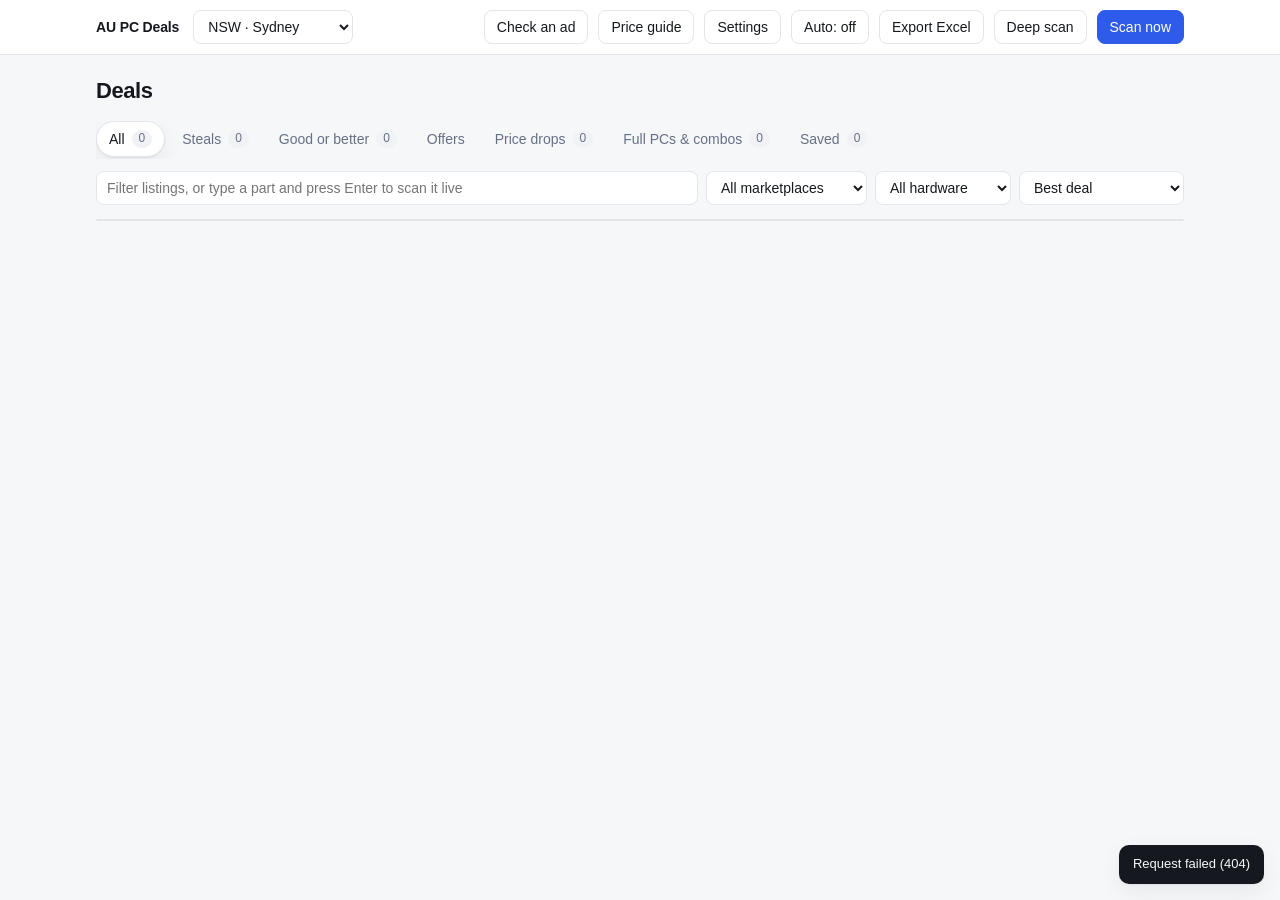
==== static/index.html @ da748476 "Engine: real prices, net profit, confidence, routing, alerts, scheduler, xlsx export Co-Authored-By:" ====
<!DOCTYPE html>
<html lang="en">
<head>
  <meta charset="UTF-8" />
  <meta name="viewport" content="width=device-width, initial-scale=1.0" />
  <meta name="color-scheme" content="light dark" />
  <title>AU PC Deals</title>
  <link rel="stylesheet" href="/static/style.css" />
</head>
<body>

<header class="topbar">
  <div class="topbar-inner">
    <span class="brand">AU PC Deals</span>
    <select id="region" class="select" aria-label="Region">
      <option value="NSW">NSW · Sydney</option>
      <option value="VIC">VIC · Melbourne</option>
      <option value="QLD">QLD · Brisbane</option>
      <option value="WA">WA · Perth</option>
      <option value="SA">SA · Adelaide</option>
      <option value="ACT">ACT · Canberra</option>
      <option value="TAS">TAS · Hobart</option>
      <option value="ALL">All Australia</option>
    </select>
    <span class="spacer"></span>
    <button class="btn" data-open="pasteDlg">Check an ad</button>
    <button class="btn" data-open="catalogDlg">Price guide</button>
    <button class="btn" data-open="settingsDlg">Settings</button>
    <button class="btn" id="autoBtn" aria-pressed="false" title="Re-scan Facebook every 5 minutes while this tab is open">Auto: off</button>
    <a class="btn" href="/api/export.xlsx" download>Export Excel</a>
    <button class="btn" id="deepBtn" title="Search every part we can value, scrolling deep. Takes a while; runs in the background.">Deep scan</button>
    <button class="btn primary" id="scanBtn">Scan now</button>
  </div>
</header>

<main>
  <div class="page-head">
    <h1 id="heading">Deals</h1>
    <span class="muted" id="subhead"></span>
  </div>

  <div id="progress" class="progress hidden" role="status"></div>
  <div id="banner" class="banner hidden" role="status"></div>

  <div class="tabs" role="tablist" aria-label="Deal views" id="tabs">
    <button class="tab" role="tab" data-view="all" aria-selected="true">All <span class="count" id="c-all">0</span></button>
    <button class="tab" role="tab" data-view="STEAL" aria-selected="false">Steals <span class="count" id="c-steal">0</span></button>
    <button class="tab" role="tab" data-view="GOOD_OR_BETTER" aria-selected="false">Good or better <span class="count" id="c-good">0</span></button>
    <button class="tab" role="tab" data-view="OFFER" aria-selected="false">Offers</button>
    <button class="tab" role="tab" data-view="drops" aria-selected="false">Price drops <span class="count" id="c-drops">0</span></button>
    <button class="tab" role="tab" data-view="bundles" aria-selected="false">Full PCs &amp; combos <span class="count" id="c-bundles">0</span></button>
    <button class="tab" role="tab" data-view="saved" aria-selected="false">Saved <span class="count" id="c-saved">0</span></button>
  </div>

  <div class="filters">
    <input id="search" class="input search" type="search" placeholder="Filter listings, or type a part and press Enter to scan it live" aria-label="Search listings" />
    <select id="source" class="select" aria-label="Marketplace">
      <option value="ALL">All marketplaces</option>
      <option value="Facebook Marketplace">Facebook</option>
      <option value="Gumtree AU">Gumtree</option>
    </select>
    <select id="series" class="select" aria-label="Hardware">
      <option value="ALL">All hardware</option>
      <option>RTX 2000</option><option>RTX 3000</option><option>RTX 4000</option><option>RTX 5000</option>
      <option>RX 6000</option><option>RX 7000</option><option>RX 9000</option>
      <option>AM4</option><option>AM5</option><option>LGA1700</option><option>LGA1851</option>
    </select>
    <select id="sort" class="select" aria-label="Sort">
      <option value="score">Best deal</option>
      <option value="profit">Biggest saving</option>
      <option value="newest">Newest</option>
      <option value="price_asc">Price: low to high</option>
      <option value="price_desc">Price: high to low</option>
    </select>
  </div>

  <div class="list" id="list" aria-live="polite"></div>
</main>

<!-- Check an ad -->
<dialog id="pasteDlg" aria-labelledby="pasteTitle">
  <div class="dlg-head">
    <div><h2 id="pasteTitle">Check an ad</h2><p>Paste a Facebook or Gumtree listing (with the price) to value it.</p></div>
    <button class="btn ghost sm" data-close aria-label="Close">✕</button>
  </div>
  <div class="dlg-body">
    <textarea id="pasteText" class="textarea" rows="5" placeholder="$1,150 – Gaming PC RTX 4070 Super, Ryzen 7 7800X3D, B650, 32GB DDR5, 1TB NVMe"></textarea>
    <div class="grid2 auto-right">
      <input id="pasteUrl" class="input" type="url" placeholder="Optional: listing link (facebook.com or gumtree.com.au)" />
      <button class="btn primary" id="pasteGo">Evaluate</button>
    </div>
    <div id="pasteResult" class="hidden"></div>
  </div>
</dialog>

<!-- Price guide -->
<dialog id="catalogDlg" aria-labelledby="catalogTitle">
  <div class="dlg-head">
    <div><h2 id="catalogTitle">Used price guide</h2><p>Reference prices (AUD) every listing is valued against. Steal ≤ Good ≤ Average.</p></div>
    <button class="btn ghost sm" data-close aria-label="Close">✕</button>
  </div>
  <div class="dlg-body">
    <input id="catalogSearch" class="input" type="search" placeholder="Search parts, e.g. 4070 Super, 7800X3D" aria-label="Search parts" />
    <table class="catalog">
      <thead><tr><th>Part</th><th>Average</th><th>Good ≤</th><th>Steal ≤</th><th></th></tr></thead>
      <tbody id="catalogBody"></tbody>
    </table>
  </div>
</dialog>

<!-- Settings -->
<dialog id="settingsDlg" aria-labelledby="settingsTitle">
  <div class="dlg-head">
    <div><h2 id="settingsTitle">Settings</h2><p>Region, alerts and search preferences.</p></div>
    <button class="btn ghost sm" data-close aria-label="Close">✕</button>
  </div>
  <form class="dlg-body" id="settingsForm" autocomplete="off">
    <div class="grid3">
      <label class="field">State
        <select id="setState" class="select block">
          <option>NSW</option><option>VIC</option><option>QLD</option><option>WA</option>
          <option>SA</option><option>ACT</option><option>TAS</option><option>NT</option>
        </select>
      </label>
      <label class="field">City<input id="setCity" class="input" maxlength="60" /></label>
      <label class="field">Gumtree radius (km)<input id="setRadius" class="input" type="number" min="1" max="500" /></label>
    </div>

    <div class="section-title">Alerts</div>
    <div class="grid3">
      <label class="field">Alert on
        <select id="setTier" class="select block">
          <option value="GOOD_DEAL">Good deals &amp; steals</option>
          <option value="STEAL">Steals only</option>
          <option value="OFF">Off</option>
        </select>
      </label>
      <label class="field">Min. discount %<input id="setDisc" class="input" type="number" min="0" max="100" /></label>
      <label class="field">Min. saving $<input id="setProfit" class="input" type="number" min="0" /></label>
    </div>
    <label class="field">Discord webhook
      <input id="setDiscord" class="input" type="password" autocomplete="off" placeholder="https://discord.com/api/webhooks/…" />
      <div class="secret-note" id="discordNote"></div>
    </label>
    <div class="grid2">
      <label class="field">Telegram bot token
        <input id="setTgToken" class="input" type="password" autocomplete="off" placeholder="123456:ABC…" />
        <div class="secret-note" id="tgNote"></div>
      </label>
      <label class="field">Telegram chat ID<input id="setTgChat" class="input" /></label>
    </div>

    <div class="section-title">Search</div>
    <label class="field">Default queries (comma separated)<textarea id="setQueries" class="textarea" rows="2"></textarea></label>
    <label class="field">Excluded keywords (comma separated)<textarea id="setExcludes" class="textarea" rows="2"></textarea></label>

    <div class="section-title">Facebook bookmarklet</div>
    <p class="muted note">Drag this to your bookmarks bar, then click it on a Facebook Marketplace search page to send the listings here. Facebook may block it; the Playwright scanner is the reliable route.</p>
    <a id="bookmarklet" class="btn" href="#" draggable="true">Send to Deal Sniper</a>

    <div class="form-actions">
      <button type="button" class="btn" data-close>Cancel</button>
      <button type="submit" class="btn primary">Save</button>
    </div>
  </form>
</dialog>

<div id="toast" class="toast hidden" role="status"></div>
<script src="/static/app.js"></script>
</body>
</html>
---- static/style.css ----
:root {
  --bg: #f6f7f9;
  --surface: #ffffff;
  --surface-2: #f0f2f5;
  --border: #e2e5ea;
  --text: #15181e;
  --muted: #667085;
  --accent: #2f5bea;
  --accent-ink: #ffffff;
  --steal: #0f8a5f;
  --steal-bg: #e3f6ee;
  --good: #2f5bea;
  --good-bg: #e8eefe;
  --fair: #667085;
  --fair-bg: #eef0f3;
  --over: #b42318;
  --over-bg: #fdeceb;
  --warn-bg: #fff4e0;
  --warn: #9a5b00;
  --shadow: 0 1px 2px rgba(16, 24, 40, .06), 0 8px 24px rgba(16, 24, 40, .06);
  color-scheme: light;
}
@media (prefers-color-scheme: dark) {
  :root {
    --bg: #0f1115;
    --surface: #171a21;
    --surface-2: #1e222b;
    --border: #2a2f3a;
    --text: #e8eaee;
    --muted: #98a1b3;
    --accent: #6f8dff;
    --accent-ink: #0b0d12;
    --steal: #3ccf9a;
    --steal-bg: #12332a;
    --good: #7c9bff;
    --good-bg: #1c2747;
    --fair: #98a1b3;
    --fair-bg: #232834;
    --over: #ff8b81;
    --over-bg: #3a1c1a;
    --warn-bg: #3a2c10;
    --warn: #f5b942;
    --shadow: 0 1px 2px rgba(0, 0, 0, .4), 0 8px 24px rgba(0, 0, 0, .35);
    color-scheme: dark;
  }
}
* { box-sizing: border-box; }
html { -webkit-text-size-adjust: 100%; }
body {
  margin: 0; background: var(--bg); color: var(--text);
  font: 14px/1.45 -apple-system, BlinkMacSystemFont, "Inter", "Segoe UI", Roboto, sans-serif;
  -webkit-font-smoothing: antialiased;
}
button, input, select, textarea { font: inherit; color: inherit; }
a { color: inherit; }
.hidden { display: none !important; }
.muted { color: var(--muted); }
.num { font-variant-numeric: tabular-nums; }
:focus-visible { outline: 2px solid var(--accent); outline-offset: 2px; }

/* Buttons & inputs */
.btn {
  display: inline-flex; align-items: center; justify-content: center; gap: 6px;
  height: 34px; padding: 0 12px; border-radius: 8px; cursor: pointer;
  background: var(--surface); border: 1px solid var(--border); color: var(--text);
  font-weight: 500; text-decoration: none; white-space: nowrap;
}
.btn:hover { background: var(--surface-2); }
.btn:disabled { opacity: .55; cursor: not-allowed; }
.btn.primary { background: var(--accent); border-color: var(--accent); color: var(--accent-ink); }
.btn.primary:hover { filter: brightness(1.08); }
.btn.sm { height: 28px; padding: 0 10px; font-size: 12.5px; border-radius: 7px; }
.btn.ghost { background: transparent; border-color: transparent; color: var(--muted); }
.btn.ghost:hover { background: var(--surface-2); color: var(--text); }
.btn.on { color: #b7791f; }
.input, .select, .textarea {
  width: 100%; height: 34px; padding: 0 10px; border-radius: 8px;
  background: var(--surface); border: 1px solid var(--border);
}
.textarea { height: auto; padding: 8px 10px; resize: vertical; }
.select { width: auto; padding-right: 26px; }
label.field { display: block; font-size: 12px; font-weight: 500; color: var(--muted); }
label.field > .input, label.field > .select, label.field > .textarea { margin-top: 4px; color: var(--text); font-weight: 400; }

/* Top bar */
.topbar { position: sticky; top: 0; z-index: 20; background: var(--surface); border-bottom: 1px solid var(--border); }
.topbar-inner { max-width: 1120px; margin: 0 auto; padding: 10px 16px; display: flex; align-items: center; gap: 10px; flex-wrap: wrap; }
.brand { font-weight: 700; letter-spacing: -.01em; margin-right: 4px; }
.spacer { flex: 1; }
.grow { min-width: 0; }
.small { font-size: 12px; }
.note { margin: 0; font-size: 12.5px; }
.select.block { width: 100%; }
.grid2.auto-right { grid-template-columns: 1fr auto; }
.form-actions { display: flex; justify-content: flex-end; gap: 8px; }
.empty.slim { padding: 14px; }

/* Layout */
main { max-width: 1120px; margin: 0 auto; padding: 20px 16px 64px; }
.page-head { display: flex; align-items: baseline; justify-content: space-between; gap: 12px; flex-wrap: wrap; margin-bottom: 14px; }
.page-head h1 { margin: 0; font-size: 22px; letter-spacing: -.02em; }
.banner { padding: 10px 14px; border-radius: 10px; margin-bottom: 14px; background: var(--warn-bg); color: var(--warn); font-size: 13px; }
.banner ul { margin: 4px 0 0; padding-left: 18px; }

/* Tabs */
.tabs { display: flex; gap: 4px; overflow-x: auto; padding-bottom: 2px; margin-bottom: 12px; }
.tab {
  display: inline-flex; align-items: center; gap: 7px; padding: 7px 12px; border-radius: 999px; cursor: pointer;
  background: transparent; border: 1px solid transparent; color: var(--muted); font-weight: 500; white-space: nowrap;
}
.tab:hover { background: var(--surface-2); color: var(--text); }
.tab[aria-selected="true"] { background: var(--surface); border-color: var(--border); color: var(--text); box-shadow: var(--shadow); }
.tab .count { font-size: 12px; padding: 0 7px; border-radius: 999px; background: var(--surface-2); color: var(--muted); }

.filters { display: flex; gap: 8px; flex-wrap: wrap; margin-bottom: 14px; }
.filters .search { flex: 1; min-width: 220px; }

/* Deal list */
.list { background: var(--surface); border: 1px solid var(--border); border-radius: 14px; overflow: hidden; }
.deal { border-bottom: 1px solid var(--border); }
.deal:last-child { border-bottom: 0; }
.deal-main {
  display: grid; grid-template-columns: 56px minmax(0, 1fr) auto; gap: 14px; align-items: center;
  padding: 12px 16px; cursor: pointer; background: transparent; border: 0; width: 100%; text-align: left;
}
.deal-main:hover { background: var(--surface-2); }
.thumb { width: 56px; height: 56px; border-radius: 10px; object-fit: cover; background: var(--surface-2); border: 1px solid var(--border); }
.thumb.ph { display: grid; place-items: center; color: var(--muted); font-size: 11px; font-weight: 600; }
.deal-title { font-weight: 600; overflow: hidden; text-overflow: ellipsis; white-space: nowrap; }
.deal-meta { display: flex; gap: 8px; flex-wrap: wrap; align-items: center; margin-top: 3px; font-size: 12.5px; color: var(--muted); }
.price-col { text-align: right; }
.price { font-size: 17px; font-weight: 700; letter-spacing: -.01em; }
.saving { font-size: 12.5px; font-weight: 600; }
.saving.pos { color: var(--steal); }
.saving.neg { color: var(--muted); font-weight: 500; }
.badge { display: inline-block; padding: 1px 8px; border-radius: 999px; font-size: 11.5px; font-weight: 600; }
.badge.STEAL { background: var(--steal-bg); color: var(--steal); }
.badge.GOOD_DEAL { background: var(--good-bg); color: var(--good); }
.badge.FAIR { background: var(--fair-bg); color: var(--fair); }
.badge.OFFER { background: var(--good-bg); color: var(--good); }
.badge.SUSPECT { background: var(--over-bg); color: var(--over); }
.badge.OVERPRICED { background: var(--over-bg); color: var(--over); }
.tag { display: inline-block; padding: 1px 8px; border-radius: 6px; font-size: 11.5px; background: var(--surface-2); color: var(--muted); }
.tag.drop { background: var(--over-bg); color: var(--over); }

.deal-detail { padding: 4px 16px 16px 86px; display: grid; gap: 12px; }
.parts { width: 100%; max-width: 560px; border-collapse: collapse; font-size: 13px; }
.parts td { padding: 5px 0; border-bottom: 1px solid var(--border); }
.parts td:last-child { text-align: right; color: var(--muted); }
.desc { margin: 0; font-size: 13px; color: var(--muted); max-width: 720px; overflow-wrap: anywhere; }
.actions { display: flex; gap: 6px; flex-wrap: wrap; }
.empty { padding: 48px 16px; text-align: center; color: var(--muted); }
.empty .btn { margin-top: 12px; }

/* Dialogs */
dialog { border: 1px solid var(--border); border-radius: 16px; padding: 0; background: var(--surface); color: var(--text); box-shadow: var(--shadow); width: min(720px, calc(100vw - 24px)); max-height: 88vh; }
dialog::backdrop { background: rgba(10, 12, 16, .55); }
.dlg-head { display: flex; align-items: flex-start; justify-content: space-between; gap: 12px; padding: 16px 18px 10px; }
.dlg-head h2 { margin: 0; font-size: 16px; }
.dlg-head p { margin: 2px 0 0; font-size: 12.5px; color: var(--muted); }
.dlg-body { padding: 4px 18px 18px; display: grid; gap: 12px; overflow: auto; max-height: calc(88vh - 70px); }
.grid2 { display: grid; grid-template-columns: 1fr 1fr; gap: 10px; }
.grid3 { display: grid; grid-template-columns: 1fr 1fr 1fr; gap: 10px; }
.section-title { font-size: 12px; font-weight: 700; text-transform: uppercase; letter-spacing: .06em; color: var(--muted); margin-top: 6px; }
.result { padding: 12px; border-radius: 10px; background: var(--surface-2); display: grid; gap: 6px; }
.result .row { display: flex; justify-content: space-between; gap: 12px; font-size: 13px; }
table.catalog { width: 100%; border-collapse: collapse; font-size: 13px; }
table.catalog th { text-align: left; font-size: 12px; color: var(--muted); padding: 6px 6px; position: sticky; top: 0; background: var(--surface); }
table.catalog td { padding: 4px 6px; border-top: 1px solid var(--border); }
table.catalog input { width: 78px; height: 28px; }
.secret-note { font-size: 12px; color: var(--muted); margin-top: 4px; }
code.token { display: block; padding: 8px; border-radius: 8px; background: var(--surface-2); font-size: 12px; overflow-wrap: anywhere; }

/* Toast */
.toast { position: fixed; right: 16px; bottom: 16px; z-index: 60; max-width: 360px; padding: 10px 14px; border-radius: 10px; background: var(--text); color: var(--bg); box-shadow: var(--shadow); font-size: 13px; }

@media (max-width: 640px) {
  .deal-main { grid-template-columns: 48px minmax(0, 1fr); }
  .thumb { width: 48px; height: 48px; }
  .price-col { grid-column: 2; text-align: left; display: flex; gap: 10px; align-items: baseline; }
  .deal-detail { padding-left: 16px; }
  .grid2, .grid3 { grid-template-columns: 1fr; }
  .topbar-inner .search-top { order: 5; width: 100%; }
}
@media (prefers-reduced-motion: reduce) { * { transition: none !important; animation: none !important; } }

.progress { padding: 12px 14px; border-radius: 10px; margin-bottom: 14px; background: var(--surface); border: 1px solid var(--border); display: grid; gap: 8px; font-size: 13px; }
.progress .bar { height: 6px; border-radius: 999px; background: var(--surface-2); overflow: hidden; }
.progress .bar > span { display: block; height: 100%; background: var(--accent); transition: width .4s; }
.progress .row { display: flex; justify-content: space-between; align-items: center; gap: 12px; }
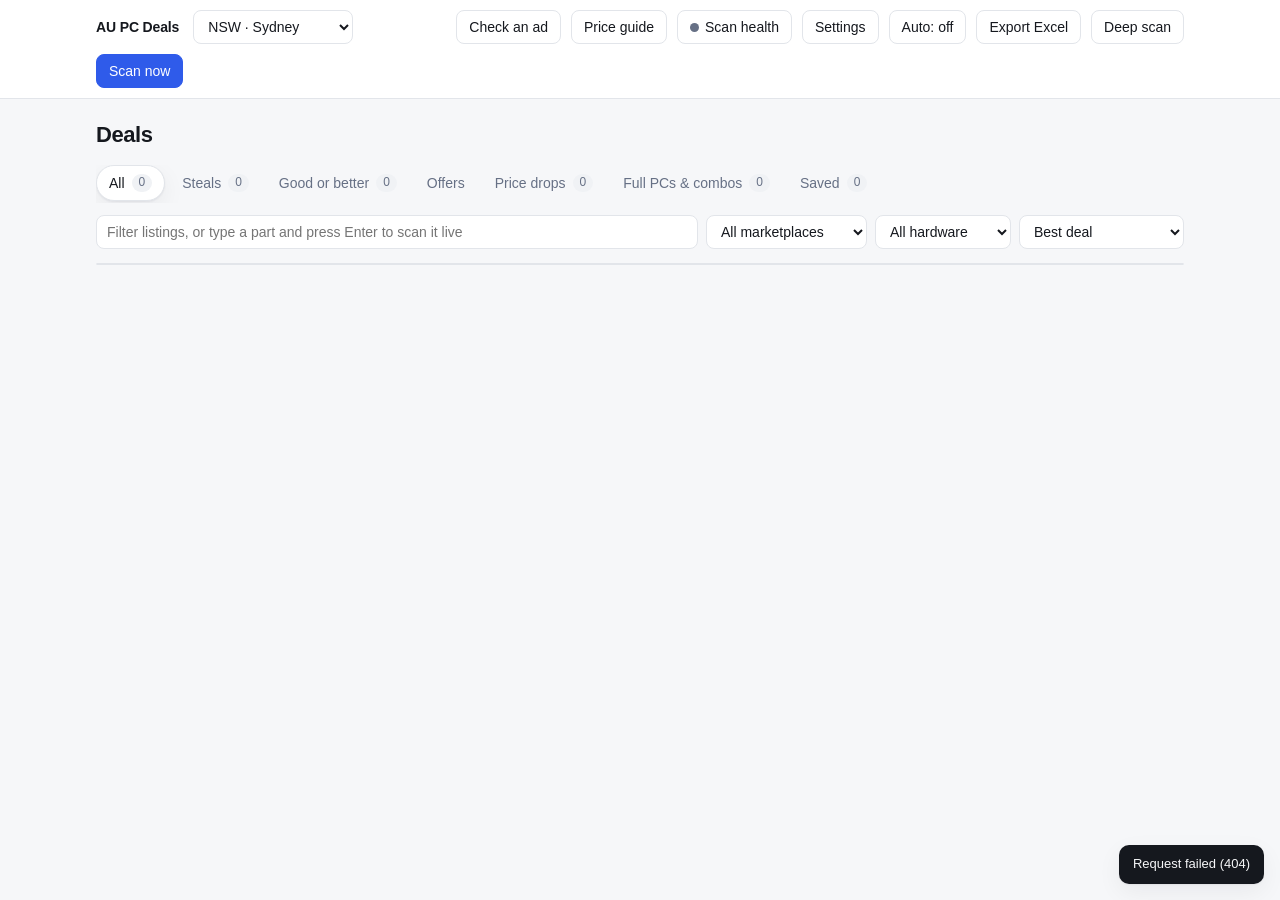
==== commit e02e1d9f: "Facebook: structured HTTP-first collection, retries, circuit breaker, health tracking and alerts Co-" ====
--- a/static/index.html
+++ b/static/index.html
@@ -25,6 +25,7 @@
     <span class="spacer"></span>
     <button class="btn" data-open="pasteDlg">Check an ad</button>
     <button class="btn" data-open="catalogDlg">Price guide</button>
+    <button class="btn" data-open="healthDlg" id="healthBtn" title="Is Facebook / Gumtree collection working?"><span class="dot idle" id="healthDot"></span><span id="healthLabel">Scan health</span></button>
     <button class="btn" data-open="settingsDlg">Settings</button>
     <button class="btn" id="autoBtn" aria-pressed="false" title="Re-scan Facebook every 5 minutes while this tab is open">Auto: off</button>
     <a class="btn" href="/api/export.xlsx" download>Export Excel</a>
@@ -108,6 +109,15 @@
   </div>
 </dialog>
 
+<!-- Scan health -->
+<dialog id="healthDlg" aria-labelledby="healthTitle">
+  <div class="dlg-head">
+    <div><h2 id="healthTitle">Scan health</h2><p>Whether listings are actually being collected, per marketplace.</p></div>
+    <button class="btn ghost sm" data-close aria-label="Close">✕</button>
+  </div>
+  <div class="dlg-body" id="healthBody"></div>
+</dialog>
+
 <!-- Settings -->
 <dialog id="settingsDlg" aria-labelledby="settingsTitle">
   <div class="dlg-head">
--- a/static/style.css
+++ b/static/style.css
@@ -188,3 +188,12 @@
 .progress .bar { height: 6px; border-radius: 999px; background: var(--surface-2); overflow: hidden; }
 .progress .bar > span { display: block; height: 100%; background: var(--accent); transition: width .4s; }
 .progress .row { display: flex; justify-content: space-between; align-items: center; gap: 12px; }
+
+.dot { display: inline-block; width: 9px; height: 9px; border-radius: 50%; background: var(--muted); }
+.dot.healthy { background: var(--steal); }
+.dot.degraded { background: #e0a100; }
+.dot.down { background: var(--over); }
+.health-card { padding: 12px; border: 1px solid var(--border); border-radius: 10px; display: grid; gap: 6px; }
+.health-card h3 { margin: 0; font-size: 14px; display: flex; align-items: center; gap: 8px; text-transform: capitalize; }
+.health-card ul { margin: 0; padding-left: 18px; font-size: 13px; }
+.health-recent { font-size: 12px; color: var(--muted); display: grid; gap: 2px; }
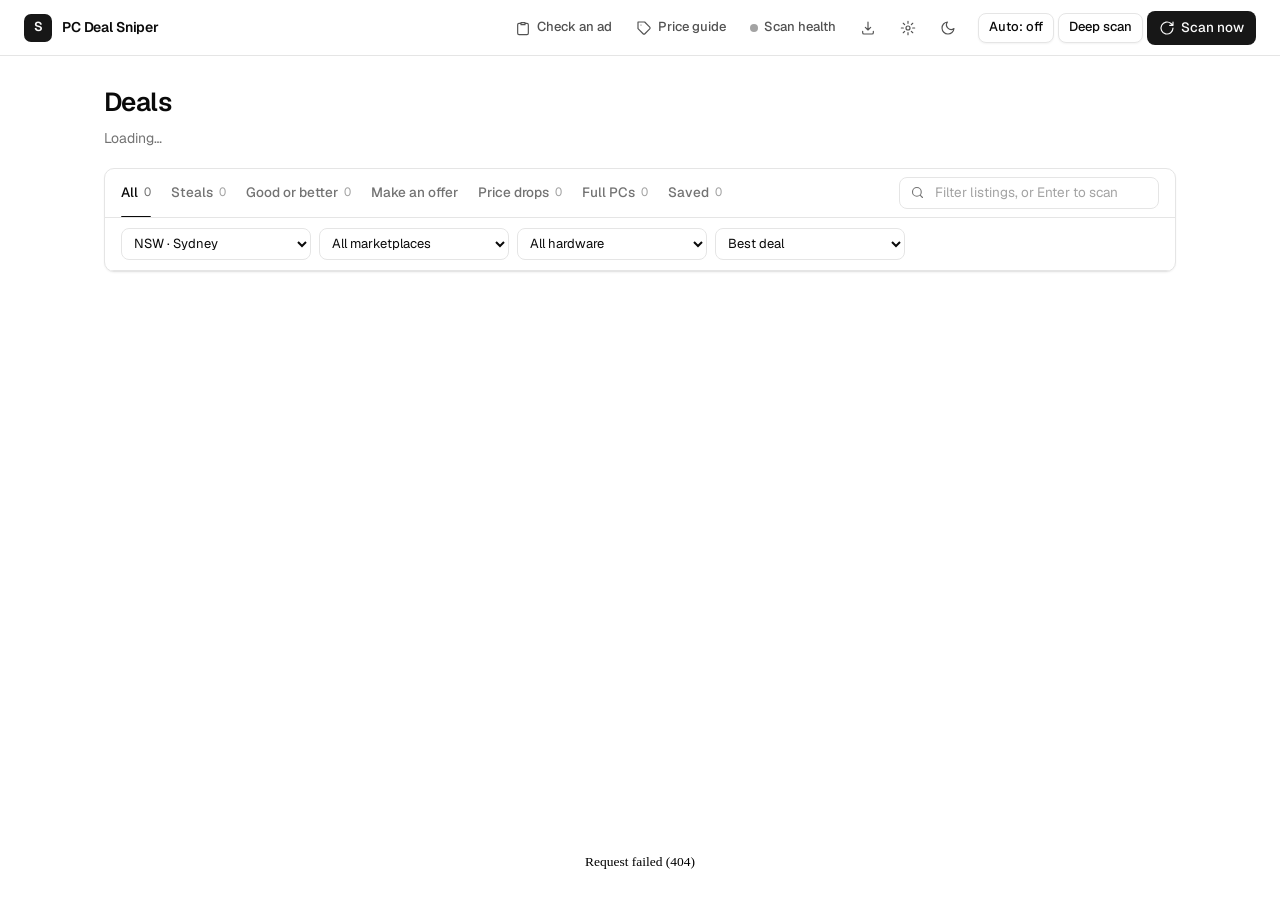
==== commit a1da781f: "Redesign UI to match the Savvy admin: light/dark Geist theme, no sidebar, big-photo listing rows, re" ====
--- a/static/index.html
+++ b/static/index.html
@@ -4,173 +4,189 @@
   <meta charset="UTF-8" />
   <meta name="viewport" content="width=device-width, initial-scale=1.0" />
   <meta name="color-scheme" content="light dark" />
-  <title>AU PC Deals</title>
+  <title>PC Deal Sniper</title>
   <link rel="stylesheet" href="/static/style.css" />
 </head>
 <body>
+<div class="sa">
 
-<header class="topbar">
-  <div class="topbar-inner">
-    <span class="brand">AU PC Deals</span>
-    <select id="region" class="select" aria-label="Region">
-      <option value="NSW">NSW · Sydney</option>
-      <option value="VIC">VIC · Melbourne</option>
-      <option value="QLD">QLD · Brisbane</option>
-      <option value="WA">WA · Perth</option>
-      <option value="SA">SA · Adelaide</option>
-      <option value="ACT">ACT · Canberra</option>
-      <option value="TAS">TAS · Hobart</option>
-      <option value="ALL">All Australia</option>
-    </select>
-    <span class="spacer"></span>
-    <button class="btn" data-open="pasteDlg">Check an ad</button>
-    <button class="btn" data-open="catalogDlg">Price guide</button>
-    <button class="btn" data-open="healthDlg" id="healthBtn" title="Is Facebook / Gumtree collection working?"><span class="dot idle" id="healthDot"></span><span id="healthLabel">Scan health</span></button>
-    <button class="btn" data-open="settingsDlg">Settings</button>
-    <button class="btn" id="autoBtn" aria-pressed="false" title="Re-scan Facebook every 5 minutes while this tab is open">Auto: off</button>
-    <a class="btn" href="/api/export.xlsx" download>Export Excel</a>
-    <button class="btn" id="deepBtn" title="Search every part we can value, scrolling deep. Takes a while; runs in the background.">Deep scan</button>
-    <button class="btn primary" id="scanBtn">Scan now</button>
+<header class="sa-topbar">
+  <div class="brand"><span class="sa-logo" aria-hidden="true">S</span><span>PC Deal Sniper</span></div>
+  <div class="sa-topbar-right">
+    <button class="sa-btn sa-btn-ghost sa-btn-sm" data-open="pasteDlg" title="Check an ad">
+      <svg viewBox="0 0 24 24" fill="none" stroke="currentColor" stroke-width="1.75" stroke-linecap="round" stroke-linejoin="round"><path d="M9 4h6v3H9zM8 5H6a2 2 0 0 0-2 2v13a2 2 0 0 0 2 2h12a2 2 0 0 0 2-2V7a2 2 0 0 0-2-2h-2"/></svg><span class="lbl">Check an ad</span></button>
+    <button class="sa-btn sa-btn-ghost sa-btn-sm" data-open="catalogDlg" title="Price guide">
+      <svg viewBox="0 0 24 24" fill="none" stroke="currentColor" stroke-width="1.75" stroke-linecap="round" stroke-linejoin="round"><path d="M20.6 13.4 13.4 20.6a2 2 0 0 1-2.8 0L3 13V3h10l7.6 7.6a2 2 0 0 1 0 2.8zM7.5 7.5h.01"/></svg><span class="lbl">Price guide</span></button>
+    <button class="sa-btn sa-btn-ghost sa-btn-sm" data-open="healthDlg" id="healthBtn" title="Is Facebook / Gumtree collection working?">
+      <span class="dot" id="healthDot"></span><span class="lbl" id="healthLabel">Scan health</span></button>
+    <a class="sa-icon-btn" href="/api/export.xlsx" download aria-label="Export Excel" title="Export Excel">
+      <svg viewBox="0 0 24 24" fill="none" stroke="currentColor" stroke-width="1.75" stroke-linecap="round" stroke-linejoin="round"><path d="M12 3v12m0 0-4-4m4 4 4-4M4 17v2a2 2 0 0 0 2 2h12a2 2 0 0 0 2-2v-2"/></svg></a>
+    <button class="sa-icon-btn" data-open="settingsDlg" aria-label="Settings" title="Settings">
+      <svg viewBox="0 0 24 24" fill="none" stroke="currentColor" stroke-width="1.75" stroke-linecap="round" stroke-linejoin="round"><circle cx="12" cy="12" r="3"/><path d="M12 2v3M12 19v3M2 12h3M19 12h3M4.9 4.9 7 7M17 17l2.1 2.1M4.9 19.1 7 17M17 7l2.1-2.1"/></svg></button>
+    <button class="sa-icon-btn" id="themeBtn" aria-label="Toggle theme" title="Toggle theme">
+      <svg viewBox="0 0 24 24" fill="none" stroke="currentColor" stroke-width="1.75" stroke-linecap="round" stroke-linejoin="round"><path d="M21 12.8A9 9 0 1 1 11.2 3a7 7 0 0 0 9.8 9.8z"/></svg></button>
+    <button class="sa-btn sa-btn-outline sa-btn-sm" id="autoBtn" data-gap aria-pressed="false" title="Re-scan Facebook every 5 minutes while this tab is open" ><span class="switch-label">Auto: off</span></button>
+    <button class="sa-btn sa-btn-outline sa-btn-sm" id="deepBtn" title="Search every part we can value, scrolling deep. Takes a while; runs in the background.">Deep scan</button>
+    <button class="sa-btn sa-btn-primary" id="scanBtn">
+      <svg viewBox="0 0 24 24" fill="none" stroke="currentColor" stroke-width="1.75" stroke-linecap="round" stroke-linejoin="round"><path d="M21 12a9 9 0 1 1-3-6.7L21 8M21 3v5h-5"/></svg><span id="scanLabel">Scan now</span></button>
   </div>
 </header>
 
-<main>
-  <div class="page-head">
-    <h1 id="heading">Deals</h1>
-    <span class="muted" id="subhead"></span>
+<main class="sa-content">
+  <div class="list-title">
+    <div><h1><span id="heading">Deals</span></h1><p id="subhead">Loading…</p></div>
   </div>
 
-  <div id="progress" class="progress hidden" role="status"></div>
-  <div id="banner" class="banner hidden" role="status"></div>
+  <div id="progress" class="sa-banner hidden" role="status"></div>
+  <div id="banner" class="sa-banner hidden" data-alert role="status"></div>
 
-  <div class="tabs" role="tablist" aria-label="Deal views" id="tabs">
-    <button class="tab" role="tab" data-view="all" aria-selected="true">All <span class="count" id="c-all">0</span></button>
-    <button class="tab" role="tab" data-view="STEAL" aria-selected="false">Steals <span class="count" id="c-steal">0</span></button>
-    <button class="tab" role="tab" data-view="GOOD_OR_BETTER" aria-selected="false">Good or better <span class="count" id="c-good">0</span></button>
-    <button class="tab" role="tab" data-view="OFFER" aria-selected="false">Offers</button>
-    <button class="tab" role="tab" data-view="drops" aria-selected="false">Price drops <span class="count" id="c-drops">0</span></button>
-    <button class="tab" role="tab" data-view="bundles" aria-selected="false">Full PCs &amp; combos <span class="count" id="c-bundles">0</span></button>
-    <button class="tab" role="tab" data-view="saved" aria-selected="false">Saved <span class="count" id="c-saved">0</span></button>
+  <div class="sa-card sa-card-list">
+    <div class="sa-toolbar">
+      <div class="sa-tabs-wrap"><div class="sa-tabs" role="tablist" aria-label="Deal views" id="tabs">
+        <button class="sa-tab" role="tab" data-view="all" aria-selected="true">All <span class="n" id="c-all">0</span></button>
+        <button class="sa-tab" role="tab" data-view="STEAL" aria-selected="false">Steals <span class="n" id="c-steal">0</span></button>
+        <button class="sa-tab" role="tab" data-view="GOOD_OR_BETTER" aria-selected="false">Good or better <span class="n" id="c-good">0</span></button>
+        <button class="sa-tab" role="tab" data-view="OFFER" aria-selected="false">Make an offer</button>
+        <button class="sa-tab" role="tab" data-view="drops" aria-selected="false">Price drops <span class="n" id="c-drops">0</span></button>
+        <button class="sa-tab" role="tab" data-view="bundles" aria-selected="false">Full PCs <span class="n" id="c-bundles">0</span></button>
+        <button class="sa-tab" role="tab" data-view="saved" aria-selected="false">Saved <span class="n" id="c-saved">0</span></button>
+      </div></div>
+      <label class="sa-filter">
+        <svg width="16" height="16" viewBox="0 0 24 24" fill="none" stroke="currentColor" stroke-width="1.75" stroke-linecap="round"><circle cx="11" cy="11" r="7"/><path d="m20 20-3.5-3.5"/></svg>
+        <input id="search" type="search" placeholder="Filter listings, or Enter to scan" aria-label="Search listings" />
+      </label>
+    </div>
+    <div class="sa-filterbar">
+      <select id="region" class="sa-select" aria-label="Region">
+        <option value="NSW">NSW · Sydney</option>
+        <option value="VIC">VIC · Melbourne</option>
+        <option value="QLD">QLD · Brisbane</option>
+        <option value="WA">WA · Perth</option>
+        <option value="SA">SA · Adelaide</option>
+        <option value="ACT">ACT · Canberra</option>
+        <option value="TAS">TAS · Hobart</option>
+        <option value="ALL">All Australia</option>
+      </select>
+      <select id="source" class="sa-select" aria-label="Marketplace">
+        <option value="ALL">All marketplaces</option>
+        <option value="Facebook Marketplace">Facebook</option>
+        <option value="Gumtree AU">Gumtree</option>
+      </select>
+      <select id="series" class="sa-select" aria-label="Hardware">
+        <option value="ALL">All hardware</option>
+        <option>RTX 2000</option><option>RTX 3000</option><option>RTX 4000</option><option>RTX 5000</option>
+        <option>RX 6000</option><option>RX 7000</option><option>RX 9000</option>
+        <option>AM4</option><option>AM5</option><option>LGA1700</option><option>LGA1851</option>
+      </select>
+      <select id="sort" class="sa-select" aria-label="Sort">
+        <option value="score">Best deal</option>
+        <option value="profit">Biggest saving</option>
+        <option value="newest">Newest</option>
+        <option value="price_asc">Price: low to high</option>
+        <option value="price_desc">Price: high to low</option>
+      </select>
+      <span class="sa-filterbar-end" id="shown"></span>
+    </div>
+    <div id="list" aria-live="polite"></div>
   </div>
-
-  <div class="filters">
-    <input id="search" class="input search" type="search" placeholder="Filter listings, or type a part and press Enter to scan it live" aria-label="Search listings" />
-    <select id="source" class="select" aria-label="Marketplace">
-      <option value="ALL">All marketplaces</option>
-      <option value="Facebook Marketplace">Facebook</option>
-      <option value="Gumtree AU">Gumtree</option>
-    </select>
-    <select id="series" class="select" aria-label="Hardware">
-      <option value="ALL">All hardware</option>
-      <option>RTX 2000</option><option>RTX 3000</option><option>RTX 4000</option><option>RTX 5000</option>
-      <option>RX 6000</option><option>RX 7000</option><option>RX 9000</option>
-      <option>AM4</option><option>AM5</option><option>LGA1700</option><option>LGA1851</option>
-    </select>
-    <select id="sort" class="select" aria-label="Sort">
-      <option value="score">Best deal</option>
-      <option value="profit">Biggest saving</option>
-      <option value="newest">Newest</option>
-      <option value="price_asc">Price: low to high</option>
-      <option value="price_desc">Price: high to low</option>
-    </select>
-  </div>
-
-  <div class="list" id="list" aria-live="polite"></div>
 </main>
+</div>
 
 <!-- Check an ad -->
-<dialog id="pasteDlg" aria-labelledby="pasteTitle">
+<dialog class="sa sa-dialog" id="pasteDlg" aria-labelledby="pasteTitle">
   <div class="dlg-head">
     <div><h2 id="pasteTitle">Check an ad</h2><p>Paste a Facebook or Gumtree listing (with the price) to value it.</p></div>
-    <button class="btn ghost sm" data-close aria-label="Close">✕</button>
+    <button class="sa-icon-btn" data-close aria-label="Close">✕</button>
   </div>
   <div class="dlg-body">
-    <textarea id="pasteText" class="textarea" rows="5" placeholder="$1,150 – Gaming PC RTX 4070 Super, Ryzen 7 7800X3D, B650, 32GB DDR5, 1TB NVMe"></textarea>
+    <textarea id="pasteText" class="sa-input" rows="5" placeholder="$1,150 – Gaming PC RTX 4070 Super, Ryzen 7 7800X3D, B650, 32GB DDR5, 1TB NVMe"></textarea>
     <div class="grid2 auto-right">
-      <input id="pasteUrl" class="input" type="url" placeholder="Optional: listing link (facebook.com or gumtree.com.au)" />
-      <button class="btn primary" id="pasteGo">Evaluate</button>
+      <input id="pasteUrl" class="sa-input" type="url" placeholder="Optional: listing link (facebook.com or gumtree.com.au)" />
+      <button class="sa-btn sa-btn-primary" id="pasteGo">Evaluate</button>
     </div>
     <div id="pasteResult" class="hidden"></div>
   </div>
 </dialog>
 
 <!-- Price guide -->
-<dialog id="catalogDlg" aria-labelledby="catalogTitle">
+<dialog class="sa sa-dialog wide" id="catalogDlg" aria-labelledby="catalogTitle">
   <div class="dlg-head">
     <div><h2 id="catalogTitle">Used price guide</h2><p>Reference prices (AUD) every listing is valued against. Steal ≤ Good ≤ Average.</p></div>
-    <button class="btn ghost sm" data-close aria-label="Close">✕</button>
+    <button class="sa-icon-btn" data-close aria-label="Close">✕</button>
   </div>
   <div class="dlg-body">
-    <input id="catalogSearch" class="input" type="search" placeholder="Search parts, e.g. 4070 Super, 7800X3D" aria-label="Search parts" />
-    <table class="catalog">
-      <thead><tr><th>Part</th><th>Average</th><th>Good ≤</th><th>Steal ≤</th><th></th></tr></thead>
-      <tbody id="catalogBody"></tbody>
-    </table>
+    <input id="catalogSearch" class="sa-input" type="search" placeholder="Search parts, e.g. 4070 Super, 7800X3D" aria-label="Search parts" />
+    <div class="catalog-wrap">
+      <table class="sa-table">
+        <thead><tr><th>Part</th><th>Average</th><th>Good ≤</th><th>Steal ≤</th><th></th></tr></thead>
+        <tbody id="catalogBody"></tbody>
+      </table>
+    </div>
   </div>
 </dialog>
 
 <!-- Scan health -->
-<dialog id="healthDlg" aria-labelledby="healthTitle">
+<dialog class="sa sa-dialog" id="healthDlg" aria-labelledby="healthTitle">
   <div class="dlg-head">
     <div><h2 id="healthTitle">Scan health</h2><p>Whether listings are actually being collected, per marketplace.</p></div>
-    <button class="btn ghost sm" data-close aria-label="Close">✕</button>
+    <button class="sa-icon-btn" data-close aria-label="Close">✕</button>
   </div>
   <div class="dlg-body" id="healthBody"></div>
 </dialog>
 
 <!-- Settings -->
-<dialog id="settingsDlg" aria-labelledby="settingsTitle">
+<dialog class="sa sa-dialog wide" id="settingsDlg" aria-labelledby="settingsTitle">
   <div class="dlg-head">
     <div><h2 id="settingsTitle">Settings</h2><p>Region, alerts and search preferences.</p></div>
-    <button class="btn ghost sm" data-close aria-label="Close">✕</button>
+    <button class="sa-icon-btn" data-close aria-label="Close">✕</button>
   </div>
   <form class="dlg-body" id="settingsForm" autocomplete="off">
     <div class="grid3">
-      <label class="field">State
-        <select id="setState" class="select block">
+      <label class="sa-field">State
+        <select id="setState" class="sa-select">
           <option>NSW</option><option>VIC</option><option>QLD</option><option>WA</option>
           <option>SA</option><option>ACT</option><option>TAS</option><option>NT</option>
         </select>
       </label>
-      <label class="field">City<input id="setCity" class="input" maxlength="60" /></label>
-      <label class="field">Gumtree radius (km)<input id="setRadius" class="input" type="number" min="1" max="500" /></label>
+      <label class="sa-field">City<input id="setCity" maxlength="60" /></label>
+      <label class="sa-field">Gumtree radius (km)<input id="setRadius" type="number" min="1" max="500" /></label>
     </div>
 
     <div class="section-title">Alerts</div>
     <div class="grid3">
-      <label class="field">Alert on
-        <select id="setTier" class="select block">
+      <label class="sa-field">Alert on
+        <select id="setTier" class="sa-select">
           <option value="GOOD_DEAL">Good deals &amp; steals</option>
           <option value="STEAL">Steals only</option>
           <option value="OFF">Off</option>
         </select>
       </label>
-      <label class="field">Min. discount %<input id="setDisc" class="input" type="number" min="0" max="100" /></label>
-      <label class="field">Min. saving $<input id="setProfit" class="input" type="number" min="0" /></label>
+      <label class="sa-field">Min. discount %<input id="setDisc" type="number" min="0" max="100" /></label>
+      <label class="sa-field">Min. saving $<input id="setProfit" type="number" min="0" /></label>
     </div>
-    <label class="field">Discord webhook
-      <input id="setDiscord" class="input" type="password" autocomplete="off" placeholder="https://discord.com/api/webhooks/…" />
-      <div class="secret-note" id="discordNote"></div>
+    <label class="sa-field">Discord webhook
+      <input id="setDiscord" type="password" autocomplete="off" placeholder="https://discord.com/api/webhooks/…" />
+      <span class="secret-note" id="discordNote"></span>
     </label>
     <div class="grid2">
-      <label class="field">Telegram bot token
-        <input id="setTgToken" class="input" type="password" autocomplete="off" placeholder="123456:ABC…" />
-        <div class="secret-note" id="tgNote"></div>
+      <label class="sa-field">Telegram bot token
+        <input id="setTgToken" type="password" autocomplete="off" placeholder="123456:ABC…" />
+        <span class="secret-note" id="tgNote"></span>
       </label>
-      <label class="field">Telegram chat ID<input id="setTgChat" class="input" /></label>
+      <label class="sa-field">Telegram chat ID<input id="setTgChat" /></label>
     </div>
 
     <div class="section-title">Search</div>
-    <label class="field">Default queries (comma separated)<textarea id="setQueries" class="textarea" rows="2"></textarea></label>
-    <label class="field">Excluded keywords (comma separated)<textarea id="setExcludes" class="textarea" rows="2"></textarea></label>
+    <label class="sa-field">Default queries (comma separated)<textarea id="setQueries" rows="2"></textarea></label>
+    <label class="sa-field">Excluded keywords (comma separated)<textarea id="setExcludes" rows="2"></textarea></label>
 
     <div class="section-title">Facebook bookmarklet</div>
-    <p class="muted note">Drag this to your bookmarks bar, then click it on a Facebook Marketplace search page to send the listings here. Facebook may block it; the Playwright scanner is the reliable route.</p>
-    <a id="bookmarklet" class="btn" href="#" draggable="true">Send to Deal Sniper</a>
+    <p class="muted small">Drag this to your bookmarks bar, then click it on a Facebook Marketplace search page to send the listings here. Facebook may block it; the Playwright scanner is the reliable route.</p>
+    <a id="bookmarklet" class="sa-btn sa-btn-outline sa-btn-sm" href="#" draggable="true">Send to Deal Sniper</a>
 
     <div class="form-actions">
-      <button type="button" class="btn" data-close>Cancel</button>
-      <button type="submit" class="btn primary">Save</button>
+      <button type="button" class="sa-btn sa-btn-outline" data-close>Cancel</button>
+      <button type="submit" class="sa-btn sa-btn-primary">Save</button>
     </div>
   </form>
 </dialog>
--- a/static/style.css
+++ b/static/style.css
@@ -1,199 +1,644 @@
-:root {
-  --bg: #f6f7f9;
-  --surface: #ffffff;
-  --surface-2: #f0f2f5;
-  --border: #e2e5ea;
-  --text: #15181e;
-  --muted: #667085;
-  --accent: #2f5bea;
-  --accent-ink: #ffffff;
-  --steal: #0f8a5f;
-  --steal-bg: #e3f6ee;
-  --good: #2f5bea;
-  --good-bg: #e8eefe;
-  --fair: #667085;
-  --fair-bg: #eef0f3;
-  --over: #b42318;
-  --over-bg: #fdeceb;
-  --warn-bg: #fff4e0;
-  --warn: #9a5b00;
-  --shadow: 0 1px 2px rgba(16, 24, 40, .06), 0 8px 24px rgba(16, 24, 40, .06);
-  color-scheme: light;
-}
-@media (prefers-color-scheme: dark) {
-  :root {
-    --bg: #0f1115;
-    --surface: #171a21;
-    --surface-2: #1e222b;
-    --border: #2a2f3a;
-    --text: #e8eaee;
-    --muted: #98a1b3;
-    --accent: #6f8dff;
-    --accent-ink: #0b0d12;
-    --steal: #3ccf9a;
-    --steal-bg: #12332a;
-    --good: #7c9bff;
-    --good-bg: #1c2747;
-    --fair: #98a1b3;
-    --fair-bg: #232834;
-    --over: #ff8b81;
-    --over-bg: #3a1c1a;
-    --warn-bg: #3a2c10;
-    --warn: #f5b942;
-    --shadow: 0 1px 2px rgba(0, 0, 0, .4), 0 8px 24px rgba(0, 0, 0, .35);
-    color-scheme: dark;
-  }
-}
-* { box-sizing: border-box; }
-html { -webkit-text-size-adjust: 100%; }
-body {
-  margin: 0; background: var(--bg); color: var(--text);
-  font: 14px/1.45 -apple-system, BlinkMacSystemFont, "Inter", "Segoe UI", Roboto, sans-serif;
-  -webkit-font-smoothing: antialiased;
-}
-button, input, select, textarea { font: inherit; color: inherit; }
+/* Savvy Computers admin stylesheet (.sa-* rules from savvycomputers.com.au/admin), followed by the PC Deal Sniper layer. */
+.sa{--background:#fff;--foreground:#0a0a0a;--card:#fff;--muted:#f5f5f5;--muted-foreground:#737373;--subtle:#a3a3a3;--border:#e5e5e5;--input:#e5e5e5;--ring:#a3a3a3;--sidebar:#fafafa;--accent:#f0f0f0;--primary:#171717;--primary-foreground:#fafafa;--primary-hover:#2e2e2e;--destructive:#dc2626;--hover:#fafafa;--surface:#fcfcfc;--foreground-2:#404040;--foreground-3:#525252;--track:#e5e5e5;--line-strong:#d4d4d4;--topbar:hsla(0,0%,100%,.9);--overlay:rgba(0,0,0,.35);--shadow-xs:0 1px 2px 0 rgba(0,0,0,.05);--shadow-lg:0 10px 30px -10px rgba(0,0,0,.18),0 2px 6px rgba(0,0,0,.06);--radius:10px;--radius-md:8px;--radius-sm:6px;--sidebar-w:248px;--font:var(--font-geist-sans),ui-sans-serif,system-ui,-apple-system,sans-serif;--mono:var(--font-geist-mono),ui-monospace,SFMono-Regular,Menlo,monospace;color-scheme:light}
+.sa[data-legacy],[data-theme=dark] .sa{--background:#0a0a0a;--foreground:#fafafa;--card:#111;--muted:#1c1c1c;--muted-foreground:#a1a1a1;--subtle:#6b6b6b;--border:#262626;--input:#2e2e2e;--ring:#737373;--sidebar:#0e0e0e;--accent:#1f1f1f;--primary:#fafafa;--primary-foreground:#0a0a0a;--primary-hover:#d4d4d4;--destructive:#f87171;--hover:#161616;--surface:#0f0f0f;--foreground-2:#d4d4d4;--foreground-3:#a3a3a3;--track:#333;--line-strong:#404040;--topbar:hsla(0,0%,4%,.85);--overlay:rgba(0,0,0,.6);--shadow-xs:0 1px 2px 0 rgba(0,0,0,.4);--shadow-lg:0 16px 40px -12px rgba(0,0,0,.7),0 0 0 1px hsla(0,0%,100%,.04);color-scheme:dark}
+body:has(.sa):before{display:none}
+body:has(.sa){background:#fff}
+[data-theme=dark] body:has(.sa),body:has(.sa[data-legacy]){background:#0a0a0a}
+.sa{min-height:100vh;background:var(--background);color:var(--foreground);font:14px/1.45 var(--font);-webkit-font-smoothing:antialiased;font-feature-settings:"cv11"}
+:where(.sa) button{font:inherit;color:inherit;background:none;border:0;padding:0;cursor:pointer;text-align:inherit}
+:where(.sa) :is(input,textarea,select){font:inherit;color:inherit}
+:where(.sa) a{color:inherit;text-decoration:none}
+:where(.sa) svg{flex-shrink:0}
+.sa ::-moz-selection{background:var(--primary);color:var(--primary-foreground)}
+.sa ::selection{background:var(--primary);color:var(--primary-foreground)}
+:where(.sa) :focus-visible{outline:2px solid var(--ring);outline-offset:2px;border-radius:var(--radius-sm)}
+.sa .num{font-variant-numeric:tabular-nums}
+.sa .mono{font-family:var(--mono);font-size:13px;letter-spacing:-.01em}
+.sa .muted{color:var(--muted-foreground)}
+.sa .late{color:var(--destructive);font-weight:500}
+.sa .unassigned{color:var(--subtle)}
+.sa .trunc{text-overflow:ellipsis}
+.sa .sr-only,.sa .trunc{overflow:hidden;white-space:nowrap}
+.sa .sr-only{position:absolute;width:1px;height:1px;clip:rect(0 0 0 0)}
+.sa-app{display:grid;grid-template-columns:var(--sidebar-w) 1fr;min-height:100vh}
+.sa-sidebar{position:sticky;top:0;height:100vh;background:var(--sidebar);border-right:1px solid var(--border);padding:12px}
+.sa-main,.sa-sidebar{display:flex;flex-direction:column}
+.sa-main{min-width:0}
+.sa-store{display:flex;align-items:center;gap:10px;padding:8px;border-radius:var(--radius-md);width:100%}
+.sa-logo{width:32px;height:32px;border-radius:8px;background:var(--primary);color:var(--primary-foreground);display:grid;place-items:center;font-weight:600;font-size:15px}
+.sa-store b{display:block;font-weight:600;font-size:14px;line-height:1.2}
+.sa-store small{display:block;color:var(--muted-foreground);font-size:12px}
+.sa-nav{margin-top:12px;overflow-y:auto;flex:1;display:flex;flex-direction:column;gap:18px;padding-bottom:12px}
+.sa-nav-group-label{font-size:12px;color:var(--muted-foreground);padding:0 8px 6px;font-weight:500}
+.sa-nav ul{list-style:none;margin:0;padding:0;display:flex;flex-direction:column;gap:1px}
+.sa-nav-item{display:flex;align-items:center;gap:10px;height:34px;padding:0 8px;border-radius:var(--radius-sm);color:var(--foreground-2);font-weight:450}
+.sa-nav-item svg{color:var(--muted-foreground);width:16px;height:16px}
+.sa-nav-item:hover{background:var(--accent);color:var(--foreground)}
+.sa-nav-item[aria-current=page]{background:var(--card);color:var(--foreground);font-weight:500;box-shadow:0 0 0 1px var(--border),var(--shadow-xs)}
+.sa-nav-item[aria-current=page] svg{color:var(--foreground)}
+.sa-nav-count{margin-left:auto;font-size:12px;color:var(--muted-foreground);font-variant-numeric:tabular-nums}
+.sa-user{border-top:1px solid var(--border);padding-top:10px;margin-top:4px}
+.sa-user>button{display:flex;align-items:center;gap:10px;width:100%;padding:8px;border-radius:var(--radius-md);text-align:left}
+.sa-user>button:hover,.sa-user>button[data-state=open]{background:var(--accent)}
+.sa-avatar{width:32px;height:32px;border-radius:999px;background:var(--track);display:grid;place-items:center;font-size:12px;font-weight:600;color:var(--foreground-2)}
+.sa-user b{display:block;font-weight:500;font-size:13.5px;line-height:1.2}
+.sa-user small{display:block;color:var(--muted-foreground);font-size:12px}
+.sa-user>button>svg{margin-left:auto;color:var(--muted-foreground)}
+.sa-topbar{position:sticky;top:0;z-index:20;height:56px;display:flex;align-items:center;gap:12px;padding:0 24px;background:var(--topbar);backdrop-filter:blur(8px);border-bottom:1px solid var(--border)}
+.sa-menu-btn{display:none!important}
+.sa-search-trigger{flex:1;max-width:520px;height:36px;display:flex;align-items:center;gap:8px;padding:0 10px 0 12px;border:1px solid var(--input)!important;border-radius:var(--radius-md);color:var(--muted-foreground)!important;background:var(--card)!important;box-shadow:var(--shadow-xs);text-align:left}
+.sa-search-trigger:hover{background:var(--surface)!important}
+.sa-search-trigger span{flex:1;white-space:nowrap;overflow:hidden;text-overflow:ellipsis}
+.sa kbd,.sa-layer kbd{font-family:var(--font);font-size:11px;font-weight:500;color:var(--muted-foreground);background:var(--muted);border:1px solid var(--border);border-radius:4px;padding:1px 5px;line-height:1.4}
+.sa-topbar-right{margin-left:auto;display:flex;align-items:center;gap:4px}
+.sa-icon-btn{width:36px;height:36px;display:grid;place-items:center;border-radius:var(--radius-md);color:var(--foreground-3)!important;position:relative}
+.sa-icon-btn:hover{background:var(--accent)!important;color:var(--foreground)!important}
+.sa-content{padding:32px 32px 64px;width:100%;max-width:1360px;margin:0 auto}
+@media (min-width:1800px){.sa-content{max-width:1640px}}
+@media (min-width:2300px){.sa-content{max-width:2000px}}
+.sa-legacy{padding:32px 32px 64px}
+.sa-page-head{display:flex;align-items:flex-end;justify-content:space-between;gap:16px;flex-wrap:wrap;margin-bottom:28px}
+.sa-page-head h1{margin:0;font-size:26px;font-weight:600;letter-spacing:-.02em;line-height:1.2}
+.sa-page-head p{margin:6px 0 0;color:var(--muted-foreground)}
+.sa-head-actions{display:flex;align-items:center;gap:8px}
+.sa-updated{font-size:13px;color:var(--muted-foreground);margin-right:4px}
+.sa-btn{display:inline-flex!important;align-items:center;justify-content:center;gap:6px;height:34px;padding:0 12px!important;border-radius:var(--radius-md);font-weight:500;font-size:13.5px;white-space:nowrap;transition:background .15s}
+.sa-btn svg{width:16px;height:16px}
+.sa-btn:disabled{opacity:.5;cursor:default}
+.sa-btn-primary{background:var(--primary)!important;color:var(--primary-foreground)!important}
+.sa-btn-primary:hover:not(:disabled){background:var(--primary-hover)!important}
+.sa-btn-outline{border:1px solid var(--input)!important;background:var(--card)!important;box-shadow:var(--shadow-xs)}
+.sa-btn-outline:hover:not(:disabled){background:var(--muted)!important}
+.sa-btn-ghost:hover:not(:disabled){background:var(--accent)!important}
+.sa-btn-danger{background:var(--destructive)!important;color:#fff!important}
+.sa-btn-sm{height:30px;padding:0 10px!important;font-size:13px}
+.sa-stats{display:grid;grid-template-columns:repeat(var(--stat-cols,4),minmax(0,1fr));border:1px solid var(--border);border-radius:var(--radius);overflow:hidden;margin-bottom:32px;box-shadow:var(--shadow-xs);background:var(--card)}
+.sa-stat{display:block;width:100%;padding:18px 20px 20px!important;text-align:left;border-left:1px solid var(--border)!important;transition:background .15s}
+.sa-stat:first-child{border-left:0!important}
+.sa-stat:not([data-static]):hover{background:var(--hover)!important}
+.sa-stat-label{display:flex;align-items:center;justify-content:space-between;color:var(--muted-foreground);font-size:13px;font-weight:500}
+.sa-stat-label svg{width:16px;height:16px;opacity:0;transform:translate(-2px,2px);transition:.15s}
+.sa-stat:hover .sa-stat-label svg{opacity:1;transform:none}
+.sa-stat-value{font-size:30px;font-weight:600;letter-spacing:-.02em;margin-top:8px;line-height:1.1;font-variant-numeric:tabular-nums}
+.sa-stat-sub{font-size:13px;color:var(--muted-foreground);margin-top:6px}
+.sa-stat[data-alert] .sa-stat-value{color:var(--destructive)}
+.sa-section{margin-bottom:32px;scroll-margin-top:72px}
+.sa-section-head{display:flex;align-items:center;justify-content:space-between;gap:12px;margin-bottom:12px}
+.sa-section-head h2{margin:0;font-size:16px;font-weight:600;letter-spacing:-.01em;display:flex;align-items:baseline;gap:8px}
+.sa-section-head h2 .count{font-size:14px}
+.sa-section-head h2 .count,.sa-section-link{font-weight:500;color:var(--muted-foreground)}
+.sa-section-link{display:inline-flex;align-items:center;gap:4px;font-size:13.5px;padding:4px 6px;border-radius:var(--radius-sm)}
+.sa-section-link:hover{color:var(--foreground);background:var(--accent)}
+.sa-section-link svg{width:15px;height:15px}
+.sa-card{border:1px solid var(--border);border-radius:var(--radius);background:var(--card);box-shadow:var(--shadow-xs);overflow:hidden}
+.sa-grid-2{display:grid;grid-template-columns:repeat(2,minmax(0,1fr));gap:24px}
+.sa-grid-2 .sa-section{margin-bottom:0}
+.sa-card-foot{justify-content:space-between;padding:10px 16px;border-top:1px solid var(--border);font-size:13px;color:var(--muted-foreground);background:var(--surface)}
+.sa-alert,.sa-card-foot{display:flex;align-items:center;gap:12px}
+.sa-alert{padding:12px 16px;margin-bottom:24px;border:1px solid var(--border);border-radius:var(--radius);background:var(--card)}
+.sa-alert svg{color:var(--destructive);width:16px;height:16px}
+.sa-alert span{flex:1}
+.sa-toolbar{display:flex;align-items:center;justify-content:space-between;gap:12px;padding:0 16px;border-bottom:1px solid var(--border);flex-wrap:wrap}
+.sa-tabs{display:flex;gap:20px;overflow-x:auto;scrollbar-width:none}
+.sa-tab{position:relative;height:46px;display:inline-flex!important;align-items:center;gap:6px;color:var(--muted-foreground)!important;font-weight:500;font-size:13.5px;white-space:nowrap}
+.sa-tab:hover{color:var(--foreground)!important}
+.sa-tab .n{font-size:12px;font-variant-numeric:tabular-nums;color:var(--subtle)}
+.sa-tab[aria-selected=true]{color:var(--foreground)!important}
+.sa-tab[aria-selected=true] .n{color:var(--muted-foreground)}
+.sa-tab[aria-selected=true]:after{content:"";position:absolute;left:0;right:0;bottom:-1px;height:2px;background:var(--foreground);border-radius:2px}
+.sa-tab[data-danger] .n{color:var(--destructive)}
+.sa-filter{display:flex;align-items:center;gap:8px;height:32px;width:260px;padding:0 10px;border:1px solid var(--input);border-radius:var(--radius-md);color:var(--muted-foreground);margin:7px 0}
+.sa-filter:focus-within{border-color:var(--ring);box-shadow:0 0 0 3px hsla(0,0%,64%,.25)}
+.sa-filter input{border:0;outline:0;flex:1;min-width:0;background:none;font-size:13.5px;color:var(--foreground)}
+.sa-filter input::-moz-placeholder{color:var(--subtle)}
+.sa-filter input::placeholder{color:var(--subtle)}
+.sa-filter svg{width:15px;height:15px}
+.sa-table-wrap{overflow-x:auto;container:sa-table/inline-size}
+.sa-table{width:100%;border-collapse:collapse;font-size:14px}
+.sa-table th{height:40px;padding:0 16px;text-align:left;font-weight:500;font-size:12.5px;color:var(--muted-foreground);white-space:nowrap;border-bottom:1px solid var(--border);background:var(--surface)}
+.sa-table td.r,.sa-table th.r{text-align:right}
+.sa-table th button{display:inline-flex;align-items:center;gap:4px;color:inherit;font-weight:inherit}
+.sa-table th button:hover{color:var(--foreground)}
+.sa-table th button svg{width:13px;height:13px;opacity:.4;transition:opacity .15s}
+.sa-table th button:hover svg,.sa-table th[aria-sort] button svg{opacity:1}
+.sa-table th[aria-sort] button{color:var(--foreground)}
+.sa-table th.r button{flex-direction:row-reverse}
+.sa-table td{padding:12px 16px;border-bottom:1px solid var(--border);vertical-align:middle;white-space:nowrap}
+.sa-table tbody tr:last-child td{border-bottom:0}
+.sa-table tbody tr{transition:background .1s}
+.sa-table tbody tr[data-clickable]{cursor:pointer}
+.sa-table tbody tr:hover{background:var(--hover)}
+.sa-order-link{font-family:var(--mono);font-size:13px;font-weight:500}
+.sa-table tr:hover .sa-order-link{text-decoration:underline;text-underline-offset:3px}
+.sa-strong{font-weight:500}
+.sa-stage{display:flex;align-items:center;gap:10px}
+.sa-steps{display:flex;gap:3px}
+.sa-steps i{width:14px;height:4px;border-radius:2px;background:var(--track)}
+.sa-steps i[data-on]{background:var(--foreground)}
+.sa-badge,.sa-stage-text{font-weight:500}
+.sa-badge{display:inline-flex;align-items:center;gap:6px;height:22px;padding:0 8px;border-radius:999px;border:1px solid var(--border);font-size:12px;color:var(--foreground-2);background:var(--card);white-space:nowrap}
+.sa-badge i{width:6px;height:6px;border-radius:9px;background:var(--foreground-3)}
+.sa-badge[data-variant=filled]{background:var(--muted);border-color:transparent}
+.sa-badge[data-variant=open] i{background:transparent;border:1px solid var(--subtle)}
+.sa-badge[data-variant=done] i{background:var(--line-strong)}
+.sa-row-menu{width:30px;height:30px;display:grid!important;place-items:center;border-radius:var(--radius-sm);color:var(--muted-foreground)!important;margin-left:auto}
+.sa-row-menu:hover,.sa-row-menu[data-state=open]{background:var(--accent)!important;color:var(--foreground)!important}
+.sa-row-menu svg{width:16px;height:16px}
+.sa-empty{padding:48px 16px;text-align:center;color:var(--muted-foreground);white-space:normal}
+.sa-empty b{display:block;color:var(--foreground);font-weight:500;margin-bottom:4px}
+.sa-skel{display:block;height:12px;border-radius:4px;background:var(--muted);animation:sa-pulse 1.4s ease-in-out infinite}
+.sa-spin{animation:sa-rotate .9s linear infinite}
+.sa-layer{font:14px/1.45 var(--font);color:var(--foreground);-webkit-font-smoothing:antialiased}
+:where(.sa-layer) button{font:inherit;color:inherit;background:none;border:0;padding:0;cursor:pointer}
+.sa-layer :focus-visible{outline:2px solid var(--ring);outline-offset:2px}
+.sa-menu{z-index:60;min-width:210px;background:var(--card);border:1px solid var(--border);border-radius:var(--radius-md);box-shadow:var(--shadow-lg);padding:4px;animation:sa-pop .12s ease-out}
+.sa-menu-label{font-size:12px;color:var(--muted-foreground);padding:6px 8px 4px;font-weight:500;max-width:280px;overflow:hidden;text-overflow:ellipsis;white-space:nowrap}
+.sa-menu-item{display:flex;align-items:center;gap:8px;width:100%;padding:0 8px;height:32px;border-radius:var(--radius-sm);font-size:13.5px;outline:0;cursor:pointer;-webkit-user-select:none;-moz-user-select:none;user-select:none}
+.sa-menu-item[data-highlighted]{background:var(--accent)}
+.sa-menu-item[data-disabled]{opacity:.5;pointer-events:none}
+.sa-menu-item svg{width:15px;height:15px;color:var(--muted-foreground)}
+.sa-menu-item[data-danger]{color:var(--destructive)}
+.sa-menu-sep{height:1px;background:var(--border);margin:4px -4px}
+.sa-overlay{position:fixed;inset:0;z-index:70;background:var(--overlay);animation:sa-fade .15s}
+.sa-dialog{position:fixed;z-index:71;left:50%;top:50%;transform:translate(-50%,-50%);width:min(440px,calc(100vw - 32px));background:var(--card);border-radius:12px;border:1px solid var(--border);box-shadow:var(--shadow-lg);padding:24px}
+.sa-dialog h3{margin:0 0 8px;font-size:17px;font-weight:600}
+.sa-dialog p{margin:0;color:var(--muted-foreground)}
+.sa-dialog dl{margin:16px 0 0;display:grid;grid-template-columns:auto 1fr;gap:6px 16px;font-size:13.5px;background:var(--muted);border-radius:var(--radius-md);padding:12px 14px}
+.sa-dialog dt{color:var(--muted-foreground)}
+.sa-dialog dd{margin:0;text-align:right;font-weight:500}
+.sa-dialog-actions{display:flex;justify-content:flex-end;gap:8px;margin-top:20px}
+.sa-cmdk{position:fixed;z-index:71;left:50%;top:14vh;transform:translateX(-50%);width:min(600px,calc(100vw - 32px));background:var(--card);border:1px solid var(--border);border-radius:12px;box-shadow:var(--shadow-lg);overflow:hidden;animation:sa-pop .12s}
+.sa-cmdk-input{display:flex;align-items:center;gap:10px;padding:0 16px;height:52px;border-bottom:1px solid var(--border);color:var(--muted-foreground)}
+.sa-cmdk-input input{flex:1;border:0;outline:0;font:inherit;font-size:15px;color:var(--foreground);background:none}
+.sa-cmdk [cmdk-list]{max-height:min(420px,60vh);overflow-y:auto;padding:6px}
+.sa-cmdk [cmdk-group-heading]{font-size:12px;color:var(--muted-foreground);font-weight:500;padding:8px 10px 4px}
+.sa-cmdk [cmdk-item]{display:flex;align-items:center;gap:10px;height:38px;padding:0 10px;border-radius:var(--radius-sm);font-size:14px;cursor:pointer}
+.sa-cmdk [cmdk-item] svg{width:16px;height:16px;color:var(--muted-foreground)}
+.sa-cmdk [cmdk-item] .meta{margin-left:auto;font-size:12.5px;color:var(--muted-foreground)}
+.sa-cmdk [cmdk-item][data-selected=true]{background:var(--accent)}
+.sa-cmdk [cmdk-empty]{padding:24px;text-align:center;color:var(--muted-foreground)}
+.sa-cmdk-foot{display:flex;gap:14px;padding:8px 14px;border-top:1px solid var(--border);font-size:12px;color:var(--muted-foreground);background:var(--surface)}
+.sa-drawer-overlay{position:fixed;inset:0;z-index:79;background:var(--overlay)}
+@media (max-width:1180px){.sa-grid-2{grid-template-columns:1fr;gap:32px}}
+@media (max-width:1024px){.sa-app{grid-template-columns:1fr}.sa-sidebar{position:fixed;z-index:80;left:0;top:0;width:var(--sidebar-w);transform:translateX(-100%);transition:transform .2s;box-shadow:var(--shadow-lg)}.sa-sidebar[data-open]{transform:none}.sa-menu-btn{display:grid!important}.sa-stats{grid-template-columns:repeat(2,1fr)}.sa-stat:nth-child(3){border-left:0!important}.sa-stat:nth-child(n+3){border-top:1px solid var(--border)!important}}
+@media (max-width:640px){.sa-content,.sa-legacy{padding:20px 16px 48px}.sa-topbar{padding:0 12px}.sa-search-trigger kbd,.sa-updated{display:none}.sa-filter{width:100%}.sa-toolbar{padding:0 12px}.sa-stat{padding:14px 14px 16px!important}.sa-stat-value{font-size:24px}.sa-page-head h1{font-size:22px}}
+@media (prefers-reduced-motion:reduce){.sa-skel,.sa-spin{animation:none}}
+.sa-crumbs{display:flex;align-items:center;flex-wrap:wrap;gap:6px;font-size:13.5px;color:var(--muted-foreground);margin-bottom:14px}
+.sa-crumbs a{padding:2px 4px;margin:0 -4px;border-radius:var(--radius-sm)}
+.sa-crumbs a:hover{color:var(--foreground);background:var(--accent)}
+.sa-crumbs .sep{color:var(--line-strong)}
+.sa-crumbs [aria-current]{color:var(--foreground);font-weight:500}
+.sa-record-head{display:flex;align-items:flex-start;justify-content:space-between;gap:16px;flex-wrap:wrap;margin-bottom:24px}
+.sa-record-head h1{margin:0;font-size:24px;font-weight:600;letter-spacing:-.02em;display:flex;align-items:center;gap:10px;flex-wrap:wrap}
+.sa-record-head h1 .mono{font-size:22px}
+.sa-record-head p{margin:6px 0 0;color:var(--muted-foreground)}
+.sa-layout{display:grid;grid-template-columns:minmax(0,1fr) 340px;gap:24px;align-items:start}
+.sa-stack{display:flex;flex-direction:column;gap:24px;min-width:0}
+.sa-card-h{display:flex;align-items:center;justify-content:space-between;gap:8px;min-height:50px;padding:12px 16px;border-bottom:1px solid var(--border)}
+.sa-card-h h2{margin:0;font-size:14.5px;font-weight:600}
+.sa-card-b{padding:14px 16px;font-size:13.5px}
+.sa-card-b p{margin:0}
+.sa-section-note{font-size:13px;color:var(--muted-foreground)}
+.sa-item-row{display:flex;align-items:center;gap:14px;width:100%;padding:14px 16px;border-top:1px solid var(--border);text-align:left}
+.sa-item-row:first-child{border-top:0}
+.sa-item-row[data-clickable]{cursor:pointer}
+.sa-item-row[data-clickable]:hover{background:var(--hover)}
+.sa-thumb{width:44px;height:44px;border-radius:8px;background:var(--muted);border:1px solid var(--border);display:grid;place-items:center;color:var(--muted-foreground);overflow:hidden;flex-shrink:0}
+.sa-thumb img{width:100%;height:100%;-o-object-fit:cover;object-fit:cover}
+.sa-item-main{flex:1;min-width:0;display:flex;flex-direction:column;gap:4px}
+.sa-item-main b{font-weight:500;overflow:hidden;text-overflow:ellipsis;white-space:nowrap}
+.sa-item-main .sa-stage{font-size:13px;color:var(--muted-foreground);gap:8px}
+.sa-item-price{width:104px;text-align:right;font-variant-numeric:tabular-nums;flex-shrink:0}
+.sa-chev{color:var(--subtle);width:16px;height:16px;flex-shrink:0}
+.sa-totals{padding:6px 16px 14px}
+.sa-totals>div{display:flex;justify-content:space-between;gap:16px;padding:6px 0;font-size:13.5px}
+.sa-totals>div>span:first-child{color:var(--muted-foreground)}
+.sa-totals .grand{border-top:1px solid var(--border);margin-top:6px;padding-top:12px;font-weight:600;font-size:14.5px}
+.sa-totals .grand>span:first-child{color:var(--foreground)}
+.sa-side-list{padding:4px 0}
+.sa-side-list>a,.sa-side-list>button{display:flex;align-items:center;gap:10px;width:100%;padding:9px 16px;font-size:13.5px;text-align:left}
+.sa-side-list>a:hover,.sa-side-list>button:hover:not(:disabled){background:var(--hover)}
+.sa-side-list>button:disabled{opacity:.5;cursor:default}
+.sa-side-list svg{width:16px;height:16px;color:var(--muted-foreground)}
+.sa-side-list .meta{margin-left:auto}
+.sa-side-list .meta,.sa-side-note{font-size:12.5px;color:var(--muted-foreground)}
+.sa-side-note{padding:0 16px 12px}
+.sa-timeline{list-style:none;margin:0;padding:6px 16px 14px}
+.sa-timeline li{position:relative;padding:8px 0 8px 22px;font-size:13.5px}
+.sa-timeline li:before{content:"";position:absolute;left:4px;top:15px;width:7px;height:7px;border-radius:9px;background:var(--line-strong)}
+.sa-timeline li:after{content:"";position:absolute;left:7px;top:26px;bottom:-8px;width:1px;background:var(--border)}
+.sa-timeline li:last-child:after{display:none}
+.sa-timeline li:first-child:before{background:var(--foreground)}
+.sa-timeline small{display:block;color:var(--muted-foreground);font-size:12px;margin-top:1px}
+.sa-kv{margin:0;border:1px solid var(--border);border-radius:var(--radius-md)}
+.sa-card .sa-kv{border:0;border-radius:0}
+.sa-kv-row{display:grid;grid-template-columns:110px 1fr;gap:12px;padding:10px 14px;border-top:1px solid var(--border);font-size:13.5px}
+.sa-kv-row:first-child{border-top:0}
+.sa-kv-row dt{color:var(--muted-foreground)}
+.sa-kv-row dd{margin:0;min-width:0;overflow-wrap:anywhere}
+.sa-card .sa-kv-row{grid-template-columns:120px 1fr;padding:10px 16px}
+.sa-link{text-decoration:underline;text-underline-offset:3px;text-decoration-color:var(--line-strong)}
+.sa-link:hover{text-decoration-color:currentColor}
+.sa-banner{display:flex;align-items:flex-start;gap:10px;padding:12px 16px;margin-bottom:24px;border:1px solid var(--border);border-radius:var(--radius);background:var(--card);font-size:13.5px}
+.sa-banner svg{width:16px;height:16px;margin-top:2px;color:var(--muted-foreground)}
+.sa-banner[data-alert] b,.sa-banner[data-alert] svg{color:var(--destructive)}
+.sa-banner b{font-weight:500}
+.sa-sheet{position:fixed;z-index:71;top:0;right:0;height:100vh;height:100dvh;width:min(var(--sheet-w,560px),calc(100vw - 48px));background:var(--card);border-left:1px solid var(--border);box-shadow:var(--shadow-lg);display:flex;flex-direction:column;animation:sa-slide .22s cubic-bezier(.2,.8,.2,1)}
+.sa-sheet-head{padding:20px 24px 16px;border-bottom:1px solid var(--border)}
+.sa-sheet-head .top{display:flex;align-items:center;justify-content:space-between;gap:8px;margin-bottom:10px}
+.sa-sheet-head .top-actions{display:flex;align-items:center;gap:4px}
+.sa-sheet-head h3{margin:0;font-size:18px;font-weight:600;letter-spacing:-.01em;display:flex;align-items:center;gap:10px;flex-wrap:wrap}
+.sa-sheet-head p{margin:4px 0 0;color:var(--muted-foreground)}
+.sa-sheet-body{flex:1;overflow-y:auto;padding:8px 24px 24px}
+.sa-sheet-body h4{font-size:13px;font-weight:600;margin:20px 0 10px}
+.sa-sheet-body .sa-item-row{padding:12px 14px}
+.sa-sheet-body .sa-items{border:1px solid var(--border);border-radius:var(--radius-md);overflow:hidden}
+.sa-sheet-foot{padding:14px 24px;border-top:1px solid var(--border);justify-content:space-between;flex-wrap:wrap}
+.sa-sheet-foot,.sa-sheet-foot>div{display:flex;gap:8px}
+.sa-field{display:flex;flex-direction:column;gap:6px;margin-top:16px}
+.sa-field label{font-size:13px;font-weight:500}
+.sa-field input,.sa-field textarea{height:36px;border:1px solid var(--input);border-radius:var(--radius-md);padding:0 10px;outline:0;background:var(--card);color:var(--foreground);font:inherit}
+.sa-field textarea{height:84px;padding:8px 10px;resize:vertical}
+.sa-field input:focus,.sa-field textarea:focus{border-color:var(--ring);box-shadow:0 0 0 3px hsla(0,0%,64%,.25)}
+.sa-field small{font-size:12.5px;color:var(--muted-foreground)}
+@media (max-width:1100px){.sa-layout{grid-template-columns:1fr}}
+@media (max-width:640px){.sa-sheet-body,.sa-sheet-foot,.sa-sheet-head{padding-left:16px;padding-right:16px}.sa-item-price{width:auto}}
+.sa-overlay[data-top]{z-index:80}
+.sa-dialog{z-index:81}
+@media (max-width:640px){.sa .sa-hide-sm{display:none}.sa .sa-table td .trunc{max-width:130px!important}.sa .sa-table td,.sa .sa-table th{padding-left:12px;padding-right:12px}}
+.sa-cmdk-input input:focus-visible,.sa-field input:focus-visible,.sa-field textarea:focus-visible,.sa-filter input:focus-visible{outline:none}
+.sa-stepper{display:grid;grid-template-columns:repeat(3,1fr);gap:6px;padding:14px 16px}
+.sa-stepper>div{font-size:12.5px;color:var(--muted-foreground)}
+.sa-stepper>div i{display:block;height:4px;border-radius:2px;background:var(--track);margin-bottom:6px}
+.sa-stepper>div[data-on]{color:var(--foreground);font-weight:500}
+.sa-stepper>div[data-on] i{background:var(--foreground)}
+.sa-note-box{display:flex;gap:8px;padding:12px 16px;border-bottom:1px solid var(--border)}
+.sa-note-box input,.sa-note-box textarea{flex:1;min-width:0;height:34px;border:1px solid var(--input);border-radius:var(--radius-md);padding:0 10px;outline:0;background:var(--card);color:var(--foreground);font:inherit}
+.sa-note-box input:focus,.sa-note-box textarea:focus{border-color:var(--ring);box-shadow:0 0 0 3px hsla(0,0%,64%,.25)}
+.sa-note-box input:focus-visible{outline:none}
+.sa-timeline li{white-space:pre-wrap}
+.sa-kv-row dd input,.sa-kv-row dd select{height:30px;width:100%;max-width:260px;border:1px solid var(--input);border-radius:var(--radius-sm);padding:0 8px;background:var(--card);color:var(--foreground);font:inherit;font-size:13.5px}
+.sa-kv-row dd input:focus-visible,.sa-kv-row dd select:focus-visible{outline:none;border-color:var(--ring);box-shadow:0 0 0 3px hsla(0,0%,64%,.25)}
+.sa-seg{display:inline-flex;border:1px solid var(--input);border-radius:var(--radius-sm);overflow:hidden}
+.sa-seg button{height:28px;padding:0 10px;font-size:13px;border-left:1px solid var(--input)}
+.sa-seg button:first-child{border-left:0}
+.sa-seg button[aria-pressed=true]{background:var(--primary);color:var(--primary-foreground)}
+.sa-claim{padding:12px 16px;border-top:1px solid var(--border);font-size:13.5px}
+.sa-claim:first-child{border-top:0}
+.sa-claim-head{display:flex;align-items:center;justify-content:space-between;gap:8px;margin-bottom:6px}
+.sa-claim p{margin:4px 0 0;color:var(--foreground-2);white-space:pre-wrap}
+.sa-claim small{color:var(--muted-foreground);font-size:12px}
+@media (max-width:640px){.sa .sa-parts .sa-table td .trunc{max-width:96px!important}.sa .sa-parts .sa-table td,.sa .sa-parts .sa-table th{padding-left:8px;padding-right:8px}.sa .sa-parts .sa-order-link{font-size:12px}.sa .sa-parts .sa-table td:first-child{white-space:normal;min-width:64px}}
+.sa-field select,.sa-select{height:36px;border:1px solid var(--input);border-radius:var(--radius-md);padding:0 8px;background:var(--card);color:var(--foreground);font:inherit}
+.sa-field select:focus-visible,.sa-select:focus-visible{outline:none;border-color:var(--ring);box-shadow:0 0 0 3px hsla(0,0%,64%,.25)}
+.sa-form-grid{display:grid;grid-template-columns:repeat(2,minmax(0,1fr));gap:0 16px}
+.sa-form-grid .span-2{grid-column:span 2}
+.sa-form-grid .sa-field{margin-top:14px}
+.sa-field input[type=number]{text-align:right;font-variant-numeric:tabular-nums}
+.sa-line{padding:14px 16px;border-top:1px solid var(--border)}
+.sa-line:first-child{border-top:0}
+.sa-line-head{display:flex;align-items:center;justify-content:space-between;gap:8px}
+.sa-line-row{display:grid;grid-template-columns:minmax(0,1fr) 80px 130px;gap:12px;align-items:end}
+.sa-line-row .sa-field{margin-top:10px}
+.sa-spec-grid{display:grid;grid-template-columns:repeat(2,minmax(0,1fr));gap:0 12px}
+.sa-spec-grid .sa-field{margin-top:10px}
+.sa-spec-list{display:grid;grid-template-columns:repeat(2,minmax(0,1fr));gap:4px 24px;margin-top:8px;font-size:13px}
+.sa-spec-list>div{display:flex;justify-content:space-between;gap:12px;min-width:0}
+.sa-spec-list dt{color:var(--muted-foreground);flex-shrink:0}
+.sa-spec-list dd{margin:0;text-align:right;overflow:hidden;text-overflow:ellipsis;white-space:nowrap}
+.sa-combo{position:relative}
+.sa-combo-list{position:absolute;z-index:30;left:0;right:0;top:calc(100% + 4px);max-height:280px;overflow-y:auto;background:var(--card);border:1px solid var(--border);border-radius:var(--radius-md);box-shadow:var(--shadow-lg);padding:4px}
+.sa-combo-list button{display:flex;align-items:center;justify-content:space-between;gap:12px;width:100%;padding:7px 8px;border-radius:var(--radius-sm);text-align:left;font-size:13.5px}
+.sa-combo-list button[data-active]{background:var(--accent)}
+.sa-combo-list mark{background:none;color:inherit;font-weight:600}
+.sa-combo-meta{display:inline-flex;align-items:center;gap:6px;color:var(--muted-foreground);font-size:12.5px;flex-shrink:0}
+.sa-combo-meta svg{width:14px;height:14px;color:var(--foreground)}
+.sa-combo-group{padding:10px 8px 4px;font-size:12px;font-weight:500;color:var(--muted-foreground)}
+.sa-combo-group:first-child{padding-top:4px}
+.sa-combo-empty,.sa-combo-more{padding:10px 8px;color:var(--muted-foreground);font-size:13px}
+.sa-combo-more{margin-top:4px;font-size:12.5px}
+.sa-combo-more,.sa-form-foot{border-top:1px solid var(--border)}
+.sa-form-foot{position:sticky;bottom:0;display:flex;align-items:center;justify-content:space-between;gap:12px;padding:14px 0;margin-top:24px;background:var(--background)}
+.sa-form-foot .total{font-size:13.5px;color:var(--muted-foreground)}
+.sa-form-foot .total b{font-size:18px;color:var(--foreground);font-weight:600;margin-left:8px;font-variant-numeric:tabular-nums}
+@media (max-width:640px){.sa-form-grid,.sa-spec-grid,.sa-spec-list{grid-template-columns:1fr}.sa-form-grid .span-2{grid-column:auto}.sa-line-row{grid-template-columns:1fr 70px}.sa-line-row>:first-child{grid-column:span 2}}
+a.sa-kv-row{display:grid;color:inherit}
+a.sa-kv-row:hover{background:var(--hover)}
+.sa-kv>a.sa-kv-row:first-child{border-radius:var(--radius-md) var(--radius-md) 0 0}
+.sa-row-link:focus-visible,.sa-table tr:hover .sa-row-link{text-decoration:underline;text-underline-offset:3px}
+.sa-combo,.sa-combo input{width:100%}
+.sa-card[data-overflow=visible]{overflow:visible}
+.sa-card[data-overflow=visible]>.sa-card-h{border-radius:var(--radius) var(--radius) 0 0}
+.sa-menu{z-index:90}
+.sa-cmdk{z-index:85}
+@media (max-width:1500px){.sa-grid-2{grid-template-columns:minmax(0,1fr);gap:32px}}
+.sa-grid-2>*,.sa-layout>*,.sa-stack>*{min-width:0}
+.sa-table-wrap{position:relative}
+.sa .sr-only,.sa-layer .sr-only{position:absolute;width:1px;height:1px;overflow:hidden;clip:rect(0 0 0 0);white-space:nowrap;left:0;top:0}
+.sa-card-h,.sa-head-actions,.sa-record-head,.sa-sheet-foot>div{flex-wrap:wrap}
+.sa-record-head>div:first-child{min-width:0}
+@media (max-width:640px){.sa-line-row{grid-template-columns:80px minmax(0,1fr)}.sa-line-row>:first-child{grid-column:span 2}.sa-form-foot{flex-wrap:wrap}}
+.sa-sheet-resize{position:absolute;z-index:2;top:0;bottom:0;left:-5px;width:10px;cursor:col-resize;touch-action:none;outline:none}
+.sa-sheet-resize:after{content:"";position:absolute;top:0;bottom:0;left:4px;width:2px;background:transparent;transition:background .15s}
+.sa-sheet-resize:focus-visible:after,.sa-sheet-resize:hover:after,.sa-sheet[data-dragging] .sa-sheet-resize:after{background:var(--ring)}
+.sa-sheet[data-dragging]{-webkit-user-select:none;-moz-user-select:none;user-select:none}
+.sa-sheet[data-dragging] *{cursor:col-resize!important}
+@media (max-width:640px){.sa-sheet{width:100vw}.sa-sheet-resize{display:none}}
+.sa-sheet[data-state=closed]{animation:sa-slide-out .18s cubic-bezier(.4,0,1,1) forwards}
+.sa-overlay[data-state=closed]{animation:sa-fade-out .18s forwards}
+.sa-menu[data-state=closed]{animation:sa-pop-out .1s ease-in forwards}
+.sa-dialog{animation:sa-dialog-in .16s cubic-bezier(.2,.8,.2,1)}
+.sa-dialog[data-state=closed]{animation:sa-dialog-out .12s ease-in forwards}
+.sa-icon-btn,.sa-kv-row,.sa-link,.sa-nav-item,.sa-order-link,.sa-row-link,.sa-side-list a,.sa-tab{transition:color .15s,background-color .15s,text-decoration-color .15s}
+@media (prefers-reduced-motion:reduce){.sa *,.sa :after,.sa :before{animation-duration:.01ms!important;transition-duration:.01ms!important}}
+.sa-badge[data-variant=alert]{color:var(--destructive);border-color:color-mix(in srgb,var(--destructive) 35%,transparent)}
+.sa-badge[data-variant=alert] i{background:var(--destructive)}
+.sa-filterbar{display:flex;align-items:center;gap:8px;flex-wrap:wrap;padding:10px 16px;border-bottom:1px solid var(--border)}
+.sa-filterbar .sa-select{height:32px;font-size:13px;max-width:200px}
+.sa-filterbar .sa-filterbar-end{margin-left:auto;color:var(--muted-foreground);font-size:13px}
+@media (max-width:640px){.sa-filterbar{padding:10px 12px}.sa-filterbar .sa-select{flex:1 1 calc(50% - 8px);max-width:none;min-width:0}.sa-filterbar .sa-filterbar-end{margin-left:0}}
+.sa-dialog{max-height:calc(100dvh - 32px);overflow-y:auto}
+.sa-dialog[data-wide]{width:min(600px,calc(100vw - 32px))}
+.sa-field-label-row{display:flex;align-items:baseline;justify-content:space-between;gap:8px}
+.sa-field-label-row button{background:none;border:0;padding:0;font:inherit;font-size:12.5px;color:var(--foreground-2);text-decoration:underline;text-underline-offset:3px;cursor:pointer}
+.sa-field-label-row button:hover{color:var(--foreground)}
+.sa-field-label{font-size:13px;font-weight:500}
+.sa-file{display:flex;align-items:center;gap:8px;height:36px;padding:0 10px;border:1px dashed var(--input);border-radius:var(--radius-md);background:var(--card);color:var(--foreground);font-size:13.5px;font-weight:400!important;cursor:pointer;transition:border-color .15s,background .15s}
+.sa-file:hover{background:var(--muted)}
+.sa-file:focus-within{border-color:var(--ring);box-shadow:0 0 0 3px hsla(0,0%,64%,.25)}
+.sa-file svg{width:16px;height:16px;flex:none;color:var(--muted-foreground)}
+.sa-file span{min-width:0;overflow:hidden;text-overflow:ellipsis;white-space:nowrap}
+.sa-file[data-empty] span{color:var(--muted-foreground)}
+.sa-rcv-invoice{display:grid;grid-template-columns:1fr 1fr;gap:0 12px}
+.sa-rcv-lines{border:0;padding:0;min-width:0;gap:0}
+.sa-rcv-lines legend{padding:0;margin-bottom:6px;font-size:13px;font-weight:500}
+.sa-rcv-head,.sa-rcv-line{display:grid;grid-template-columns:20px minmax(0,1fr) 112px;align-items:center;gap:12px;padding:8px 12px}
+.sa-rcv-head{padding-top:0;padding-bottom:6px;font-size:12px;color:var(--muted-foreground)}
+.sa-rcv-head span:last-child{text-align:right}
+.sa-rcv-line{border:solid var(--border);border-width:1px 1px 0;background:var(--card)}
+.sa-rcv-head+.sa-rcv-line{border-top-left-radius:var(--radius-md);border-top-right-radius:var(--radius-md)}
+.sa-rcv-line:last-of-type{border-bottom-width:1px;border-bottom-left-radius:var(--radius-md);border-bottom-right-radius:var(--radius-md)}
+.sa-rcv-line[data-off] label span{color:var(--muted-foreground)}
+.sa-rcv-line input[type=checkbox]{width:16px;height:16px;margin:0;accent-color:var(--primary);cursor:pointer}
+.sa-field .sa-rcv-line label{display:flex;flex-direction:column;gap:2px;min-width:0;font-weight:500;cursor:pointer}
+.sa-rcv-line label span{overflow:hidden;text-overflow:ellipsis;white-space:nowrap}
+.sa-rcv-line label small{font-weight:400}
+.sa-field .sa-rcv-line input[type=number]{width:100%;height:32px}
+.sa-field .sa-rcv-line input:disabled{opacity:.5}
+.sa-dialog dl.sa-rcv-summary dd{display:flex;justify-content:flex-end;align-items:baseline;gap:10px}
+.sa-rcv-summary button{background:none;border:0;padding:0;font:inherit;font-size:12.5px;font-weight:400;color:var(--foreground-2);text-decoration:underline;text-underline-offset:3px;cursor:pointer}
+@media (max-width:520px){.sa-rcv-invoice{grid-template-columns:1fr}.sa-rcv-head,.sa-rcv-line{grid-template-columns:20px minmax(0,1fr) 88px;gap:10px;padding-left:10px;padding-right:10px}}
+@media (max-width:640px){.sa .sa-stock .sa-table td,.sa .sa-stock .sa-table th{padding-left:8px;padding-right:8px}.sa .sa-stock .sa-order-link,.sa .sa-stock td .sa-link.mono{font-size:12px}}
+@media (max-width:1100px){.sa .sa-hide-md{display:none}}
+.sa-inline-input{width:96px;height:30px;border:1px solid transparent;border-radius:var(--radius-sm);background:transparent;color:var(--foreground);font:inherit;padding:0 8px;text-align:right;font-variant-numeric:tabular-nums;transition:border-color .15s,background-color .15s}
+.sa-inline-input:hover{border-color:var(--border)}
+.sa-inline-input:focus{outline:none;border-color:var(--ring);background:var(--card);box-shadow:0 0 0 3px hsla(0,0%,64%,.25)}
+.sa .sa-inline-select{height:30px;font-size:13px;max-width:190px}
+.sa .sa-inline-select[data-empty]{color:var(--muted-foreground)}
+@media (max-width:640px){.sa .sa-inline-select{max-width:130px}}
+.sa .sa-dialog .sa-combo-list{position:static;margin-top:6px;box-shadow:none;max-height:240px}
+.sa-pick-list{max-height:360px;padding:0;container-type:inline-size}
+.sa .sa-dialog .sa-pick-list{max-height:320px}
+.sa-pick-tabs{position:sticky;top:0;z-index:1;display:flex;gap:6px;padding:8px;overflow-x:auto;scrollbar-width:none;background:var(--card);border-bottom:1px solid var(--border)}
+.sa-pick-tabs::-webkit-scrollbar{display:none}
+.sa-combo-list .sa-pick-tabs button{flex:0 0 auto;width:auto;justify-content:center;padding:0 12px;min-height:30px;border:1px solid var(--border);border-radius:999px;font-size:12.5px;font-weight:500;color:var(--foreground-2);white-space:nowrap}
+.sa-combo-list .sa-pick-tabs button[aria-pressed=true]{background:var(--primary);border-color:var(--primary);color:var(--primary-foreground)}
+.sa-pick-list [role=listbox]{padding:4px}
+.sa-combo-list .sa-pick-row{display:grid;grid-template-columns:minmax(0,1fr) 72px 72px 48px 72px;gap:12px;min-height:36px}
+.sa-pick-row>span{white-space:nowrap;overflow:hidden;text-overflow:ellipsis}
+.sa-pick-a,.sa-pick-b{color:var(--foreground-3);font-size:12.5px}
+.sa-pick-price,.sa-pick-stock{text-align:right;font-variant-numeric:tabular-nums}
+.sa-pick-stock{color:var(--subtle)}
+.sa-pick-stock[data-on]{color:#15803d;font-weight:600}
+.sa[data-legacy] .sa-pick-stock[data-on],[data-theme=dark] .sa-pick-stock[data-on]{color:#4ade80}
+@container (max-width: 560px){.sa-combo-list .sa-pick-row{grid-template-columns:minmax(0,1fr) 64px 36px 64px;gap:10px}.sa-pick-b{display:none}}
+@container (max-width: 380px){.sa-combo-list .sa-pick-row{grid-template-columns:minmax(0,1fr) 32px 60px;gap:8px}.sa-pick-a{display:none}}
+@media (pointer:coarse){.sa-combo-list .sa-pick-row{min-height:44px}.sa-combo-list .sa-pick-tabs button{min-height:36px}}
+.sa .sa-table:not([data-resizable]) td:has(>.trunc){max-width:0;width:100%}
+.sa .sa-table:not([data-resizable]) td:has(>.trunc)>.trunc{max-width:none!important}
+.sa .sa-table[data-resizable=auto] td:has(>.trunc)>.trunc{max-width:min(320px,26vw)!important}
+.sa .sa-table[data-resizable=fixed]{table-layout:fixed}
+.sa .sa-table[data-resizable=fixed] td,.sa .sa-table[data-resizable=fixed] th{overflow:hidden;text-overflow:ellipsis}
+.sa .sa-table[data-resizable=fixed] td:has(>.trunc)>.trunc{max-width:none!important}
+.sa-table[data-resizable] th{position:relative}
+.sa-col-grip{position:absolute;top:0;right:0;bottom:0;width:9px;cursor:col-resize;z-index:2;touch-action:none}
+.sa-col-grip:after{content:"";position:absolute;top:9px;bottom:9px;right:0;width:1px;background:var(--border);transition:background .15s,width .15s}
+.sa-col-grip:focus-visible:after,.sa-col-grip:hover:after,body.sa-col-resizing .sa-col-grip:active:after{background:var(--foreground);width:2px;opacity:.6}
+.sa-col-grip:focus-visible{outline:none}
+body.sa-col-resizing{cursor:col-resize;-webkit-user-select:none;-moz-user-select:none;user-select:none}
+@media (hover:none){.sa-col-grip{display:none}}
+.sa-toolbar-title{font-size:14px;font-weight:600;min-height:48px;display:flex;align-items:center}
+.sa .sa-tabs-wrap{position:relative;flex:1 1 auto;min-width:0}
+.sa .sa-tabs-select{display:none}
+.sa .sa-tabs-wrap[data-collapsed] .sa-tabs{position:absolute;left:0;right:0;top:0;visibility:hidden;pointer-events:none}
+.sa .sa-tabs-wrap[data-collapsed] .sa-tabs-select{display:block;width:auto;max-width:100%;margin:8px 0;font-weight:500}
+@media (max-width:640px){.sa .sa-tabs-wrap{flex-basis:100%}.sa .sa-tabs{display:none}.sa .sa-tabs-select,.sa .sa-tabs-wrap[data-collapsed] .sa-tabs-select{display:block;width:100%;margin:12px 0 0;font-weight:500}}
+.sa-ql-image{display:block;width:100%;max-height:220px;-o-object-fit:contain;object-fit:contain;margin-top:16px;border-radius:var(--radius-md);background:var(--muted)}
+.sa-card-b>.sa-kv:first-child{margin:-14px -16px}
+.sa-card-b>.sa-kv:not(:first-child){margin:0 -16px -14px;border-top:1px solid var(--border)}
+.sa-alert-list{align-items:flex-start}
+.sa-alert-list svg{margin-top:2px;flex:none}
+.sa-alert-list b{display:block;margin-bottom:4px}
+.sa-alert-list ul{margin:0 0 6px;padding-left:18px}
+.sa-alert-list li{margin:2px 0}
+.sa .sa-scan{display:grid;grid-template-columns:auto 1fr;align-items:center;gap:4px 10px;padding:12px 16px;border-bottom:1px solid var(--border)}
+.sa .sa-scan svg{width:18px;height:18px;color:var(--muted-foreground)}
+.sa .sa-scan input{width:100%}
+.sa .sa-scan p{grid-column:2;font-size:12.5px}
+.sa-dupes{display:flex;flex-direction:column;border-top:1px solid var(--border);max-height:420px;overflow-y:auto}
+.sa-dupe-group{padding:10px 16px;border-bottom:1px solid var(--border)}
+.sa-dupe-head{font-size:12.5px;margin-bottom:4px}
+.sa-dupe-row{display:grid;grid-template-columns:minmax(0,1fr) auto auto auto;align-items:center;gap:12px;min-height:40px;font-size:13.5px}
+@media (max-width:640px){.sa-dupe-row{grid-template-columns:minmax(0,1fr) auto}.sa-dupe-row>:nth-child(2),.sa-dupe-row>:nth-child(3){display:none}}
+.sa-photo{display:flex;gap:16px;align-items:flex-start;flex-wrap:wrap}
+.sa-photo-side{display:flex;flex-direction:column;gap:8px;min-width:0;flex:1 1 220px}
+.sa-photo-img{-o-object-fit:contain;object-fit:contain;background:#fff;border:1px solid var(--border);border-radius:8px;padding:6px;flex:none}
+.sa-photo-empty{display:grid;place-items:center;color:var(--muted-foreground,#888);background:var(--muted);border:1px solid var(--border);border-radius:8px;flex:none}
+.sa-photo-empty svg{width:28px;height:28px}
+.sa-photo-actions{display:flex;gap:6px;flex-wrap:wrap;align-items:center}
+.sa-photo-grid{display:grid;grid-template-columns:repeat(auto-fill,minmax(min(100%,200px),1fr));gap:12px;padding:12px 16px 16px;border-top:1px solid var(--border)}
+.sa-photo-tile{display:flex;flex-direction:column;gap:6px;min-width:0;font-size:13.5px}
+.sa-photo-tile .sa-photo-empty,.sa-photo-tile .sa-photo-img{width:100%!important;height:140px!important}
+
+/* ===== PC Deal Sniper layer (listing rows, dialogs, scan UI) on top of the Savvy admin stylesheet ===== */
+@font-face { font-family: "Geist"; src: url(/static/fonts/Geist.woff2) format("woff2"); font-weight: 100 900; font-style: normal; font-display: swap; }
+@font-face { font-family: "Geist Mono"; src: url(/static/fonts/GeistMono.woff2) format("woff2"); font-weight: 100 900; font-style: normal; font-display: swap; }
+@keyframes sa-dialog-in { from { opacity: 0; transform: translateY(6px) scale(.98); } to { opacity: 1; transform: none; } }
+@keyframes sa-fade { from { opacity: 0; } to { opacity: 1; } }
+@keyframes sa-fade-out { to { opacity: 0; } }
+@keyframes sa-spin { to { transform: rotate(360deg); } }
+
+*, *::before, *::after { box-sizing: border-box; }
+html { color-scheme: light dark; }
+body { margin: 0; background: #fff; }
+button { font: inherit; color: inherit; background: none; border: 0; padding: 0; cursor: pointer; }
 a { color: inherit; }
 .hidden { display: none !important; }
-.muted { color: var(--muted); }
-.num { font-variant-numeric: tabular-nums; }
-:focus-visible { outline: 2px solid var(--accent); outline-offset: 2px; }
-
-/* Buttons & inputs */
-.btn {
-  display: inline-flex; align-items: center; justify-content: center; gap: 6px;
-  height: 34px; padding: 0 12px; border-radius: 8px; cursor: pointer;
-  background: var(--surface); border: 1px solid var(--border); color: var(--text);
-  font-weight: 500; text-decoration: none; white-space: nowrap;
+.sa { --font-geist-sans: "Geist"; --font-geist-mono: "Geist Mono"; --pos: #15803d; --warn: #b45309; background: var(--background); color: var(--foreground); font: 14px/1.45 var(--font); -webkit-font-smoothing: antialiased; }
+body > div.sa { min-height: 100vh; }
+#autoBtn[data-gap] { margin-left: 8px; }
+#bookmarklet { width: fit-content; }
+[data-theme=dark] .sa { --pos: #4ade80; --warn: #fbbf24; }
+[data-theme=dark] body, [data-theme=dark] { background: #0a0a0a; }
+@media (prefers-color-scheme: dark) {
+  :root:not([data-theme=light]) .sa { --background:#0a0a0a;--foreground:#fafafa;--card:#111;--muted:#1c1c1c;--muted-foreground:#a1a1a1;--subtle:#6b6b6b;--border:#262626;--input:#2e2e2e;--ring:#737373;--sidebar:#0e0e0e;--accent:#1f1f1f;--primary:#fafafa;--primary-foreground:#0a0a0a;--primary-hover:#d4d4d4;--destructive:#f87171;--hover:#161616;--surface:#0f0f0f;--foreground-2:#d4d4d4;--foreground-3:#a3a3a3;--track:#333;--line-strong:#404040;--topbar:hsla(0,0%,4%,.85);--overlay:rgba(0,0,0,.6);--shadow-xs:0 1px 2px 0 rgba(0,0,0,.4);--shadow-lg:0 16px 40px -12px rgba(0,0,0,.7),0 0 0 1px hsla(0,0%,100%,.04);color-scheme:dark --pos: #4ade80; --warn: #fbbf24; }
+  :root:not([data-theme=light]) body { background: #0a0a0a; }
 }
-.btn:hover { background: var(--surface-2); }
-.btn:disabled { opacity: .55; cursor: not-allowed; }
-.btn.primary { background: var(--accent); border-color: var(--accent); color: var(--accent-ink); }
-.btn.primary:hover { filter: brightness(1.08); }
-.btn.sm { height: 28px; padding: 0 10px; font-size: 12.5px; border-radius: 7px; }
-.btn.ghost { background: transparent; border-color: transparent; color: var(--muted); }
-.btn.ghost:hover { background: var(--surface-2); color: var(--text); }
-.btn.on { color: #b7791f; }
-.input, .select, .textarea {
-  width: 100%; height: 34px; padding: 0 10px; border-radius: 8px;
-  background: var(--surface); border: 1px solid var(--border);
+.sa-app { display: block; }
+.sa-content { max-width: 1120px; padding: 28px 24px 64px; }
+.sa .pos { color: var(--pos); font-weight: 500; }
+.sa .neg { color: var(--muted-foreground); }
+.sa-btn { cursor: pointer; }
+.sa-btn-primary { background: var(--primary); color: var(--primary-foreground); border: 0; }
+.sa-btn-outline { background: var(--card); color: var(--foreground); border: 1px solid var(--input); }
+.sa-btn-ghost { background: transparent; color: var(--foreground-3); border: 0; }
+.sa-btn-ghost:hover { background: var(--muted); color: var(--foreground); }
+.sa-btn-sm { height: 30px; font-size: 13px; }
+.sa-btn svg, .sa-icon-btn svg { width: 16px; height: 16px; flex: none; }
+.sa-icon-btn { cursor: pointer; }
+.sa-icon-btn:hover { background: var(--muted); }
+.sa-btn[aria-pressed=true] { background: var(--muted); }
+.sa-btn.on { background: var(--muted); }
+
+.brand { display: flex; align-items: center; gap: 10px; font-weight: 600; letter-spacing: -.01em; margin-right: 8px; white-space: nowrap; }
+.brand .sa-logo { width: 28px; height: 28px; font-size: 13px; border-radius: 7px; }
+.dot { width: 8px; height: 8px; border-radius: 99px; background: var(--subtle); display: inline-block; flex: none; }
+.dot.healthy { background: var(--pos); } .dot.degraded { background: var(--warn); } .dot.down { background: var(--destructive); }
+
+.list-title { display: flex; align-items: flex-end; justify-content: space-between; gap: 16px; flex-wrap: wrap; margin-bottom: 20px; }
+.list-title h1 { margin: 0; font-size: 26px; font-weight: 600; letter-spacing: -.02em; }
+.list-title p { margin: 6px 0 0; color: var(--muted-foreground); }
+.list-title p b { color: var(--foreground); font-weight: 500; }
+.sa-card-list { overflow: hidden; }
+.sa .sa-tabs { display: flex; }
+.sa .sa-tab { padding: 0; }
+.sa-tab { height: 48px; display: inline-flex; align-items: center; gap: 6px; position: relative; color: var(--muted-foreground); white-space: nowrap; font-weight: 500; font-size: 13.5px; cursor: pointer; }
+.sa-tab .n { font-size: 12px; font-variant-numeric: tabular-nums; color: var(--subtle); font-weight: 400; }
+.sa-select { cursor: pointer; }
+.sa-filterbar .sa-select { flex: 0 1 190px; }
+.sa-filterbar .sa-filterbar-end { flex: 1 0 auto; text-align: right; }
+
+/* Listing row: big photo, then title, specs, description; money on the right */
+.lrow { display: grid; grid-template-columns: 200px minmax(0, 1fr) 156px; gap: 24px; padding: 20px; border-top: 1px solid var(--border); cursor: pointer; transition: background .1s; }
+.deal:first-child .lrow { border-top: 0; }
+.lrow:hover, .deal.open .lrow { background: var(--hover); }
+.lrow:focus-visible { outline: 2px solid var(--ring); outline-offset: -2px; }
+.lphoto { width: 200px; aspect-ratio: 4 / 3; border-radius: var(--radius-md); overflow: hidden; border: 1px solid var(--border); background: var(--muted); display: grid; place-items: center; color: var(--subtle); }
+.lphoto img { width: 100%; height: 100%; object-fit: cover; display: block; }
+.lphoto svg { width: 36px; height: 36px; fill: none; stroke: currentColor; stroke-width: 1.5; stroke-linecap: round; stroke-linejoin: round; }
+.lmain { min-width: 0; display: flex; flex-direction: column; gap: 10px; }
+.ltitle { margin: 0; font-size: 16px; font-weight: 600; letter-spacing: -.01em; line-height: 1.3; overflow-wrap: anywhere; }
+.lmeta { display: flex; flex-wrap: wrap; align-items: center; gap: 6px 8px; font-size: 13px; color: var(--muted-foreground); }
+.tag { display: inline-flex; align-items: center; height: 20px; padding: 0 7px; border-radius: 5px; background: var(--muted); font-size: 12px; color: var(--foreground-3); }
+.tag.drop { color: var(--destructive); background: color-mix(in srgb, var(--destructive) 10%, transparent); }
+.specs { display: flex; flex-wrap: wrap; gap: 6px; }
+.spec { display: inline-flex; gap: 6px; align-items: center; height: 24px; max-width: 100%; padding: 0 9px; border-radius: 6px; background: var(--muted); font-size: 12.5px; color: var(--foreground-2); }
+.spec em { font-style: normal; color: var(--muted-foreground); }
+.spec span { overflow: hidden; text-overflow: ellipsis; white-space: nowrap; }
+.ldesc { margin: 0; font-size: 13.5px; color: var(--foreground-3); line-height: 1.55; display: -webkit-box; -webkit-line-clamp: 2; -webkit-box-orient: vertical; overflow: hidden; overflow-wrap: anywhere; }
+.deal.open .ldesc { display: none; }
+.lside { display: flex; flex-direction: column; align-items: flex-end; gap: 4px; text-align: right; }
+.lprice { font-size: 22px; font-weight: 600; letter-spacing: -.02em; line-height: 1.1; font-variant-numeric: tabular-nums; }
+.lworth { font-size: 13px; color: var(--muted-foreground); font-variant-numeric: tabular-nums; }
+.lprofit { font-size: 15px; font-variant-numeric: tabular-nums; margin-top: 6px; }
+.lconf { margin-top: auto; padding-top: 10px; font-size: 12.5px; color: var(--muted-foreground); display: flex; align-items: center; gap: 8px; }
+.meter { appearance: none; -webkit-appearance: none; width: 48px; height: 5px; border: 0; border-radius: 9px; background: var(--track); overflow: hidden; }
+.meter::-webkit-progress-bar { background: var(--track); }
+.meter::-webkit-progress-value { background: var(--foreground-3); border-radius: 9px; }
+.meter::-moz-progress-bar { background: var(--foreground-3); border-radius: 9px; }
+.meter.wide { width: 100%; }
+
+/* Expanded listing */
+.lexpand { padding: 4px 20px 24px; background: var(--hover); display: grid; grid-template-columns: minmax(0, 480px) minmax(0, 1fr); gap: 28px; }
+.gal-main { aspect-ratio: 4 / 3; border-radius: var(--radius); overflow: hidden; border: 1px solid var(--border); background: var(--muted); display: grid; place-items: center; color: var(--subtle); }
+.gal-main img { width: 100%; height: 100%; object-fit: cover; display: block; }
+.gal-main svg { width: 56px; height: 56px; fill: none; stroke: currentColor; stroke-width: 1.4; stroke-linecap: round; stroke-linejoin: round; }
+.lbody { min-width: 0; display: flex; flex-direction: column; gap: 20px; }
+.lbody h4 { margin: 0 0 8px; font-size: 13px; font-weight: 600; }
+.lbody p { margin: 0; font-size: 14px; line-height: 1.6; color: var(--foreground-2); overflow-wrap: anywhere; }
+/* Specs list: label over value, as many columns as fit (two on desktop, one on a phone) */
+.speclist { margin: 0; display: grid; grid-template-columns: repeat(auto-fit, minmax(210px, 1fr)); gap: 0 28px; border-top: 1px solid var(--border); }
+.speclist > div { display: flex; flex-direction: column; gap: 2px; padding: 9px 0; border-bottom: 1px solid var(--border); min-width: 0; }
+.speclist dt { font-size: 12px; color: var(--muted-foreground); }
+.speclist dd { margin: 0; font-size: 14px; font-weight: 500; overflow-wrap: anywhere; display: flex; justify-content: space-between; gap: 10px; }
+.speclist dd small { font-weight: 400; font-size: 12.5px; color: var(--muted-foreground); font-variant-numeric: tabular-nums; white-space: nowrap; }
+.verdict { display: grid; grid-template-columns: repeat(auto-fit, minmax(120px, 1fr)); gap: 12px 24px; font-size: 13px; color: var(--muted-foreground); }
+.verdict b { display: block; font-size: 17px; font-weight: 600; color: var(--foreground); font-variant-numeric: tabular-nums; }
+.verdict .full { grid-column: 1 / -1; }
+.verdict .row { display: flex; justify-content: space-between; margin-bottom: 6px; }
+.note { font-size: 12.5px !important; color: var(--muted-foreground) !important; margin-top: 10px !important; }
+.acts { display: flex; flex-wrap: wrap; gap: 8px; }
+.acts .spacer { flex: 1; }
+.empty-more { padding: 14px 16px; text-align: center; color: var(--muted-foreground); font-size: 13px; border-top: 1px solid var(--border); }
+
+/* Scan progress, banner, toast */
+.sa-banner { margin-bottom: 16px; }
+.sa-banner ul { margin: 6px 0 0; padding-left: 18px; }
+.sa-banner .row { display: flex; justify-content: space-between; align-items: center; gap: 12px; width: 100%; }
+.bar { height: 4px; border-radius: 9px; background: var(--track); overflow: hidden; margin-top: 10px; }
+.bar .w { display: block; height: 100%; width: 0; background: var(--foreground); transition: width .3s; }
+.toast { position: fixed; z-index: 200; left: 50%; bottom: max(20px, env(safe-area-inset-bottom)); transform: translateX(-50%); max-width: min(560px, calc(100vw - 32px)); padding: 10px 16px; border-radius: var(--radius-md); background: var(--primary); color: var(--primary-foreground); font-size: 13.5px; box-shadow: var(--shadow-lg); }
+
+#progress.sa-banner { display: block; }
+#progress .row { display: flex; justify-content: space-between; align-items: center; gap: 12px; }
+#progress .bar { margin-top: 10px; }
+
+/* Dialogs (native <dialog>, styled as the admin's sa-dialog) */
+dialog.sa-dialog { position: fixed; inset: 0; margin: auto; transform: none; color: var(--foreground); width: min(560px, calc(100vw - 32px)); max-height: calc(100dvh - 32px); padding: 0; overflow: auto; }
+dialog.sa-dialog.wide { width: min(760px, calc(100vw - 32px)); }
+dialog.sa-dialog::backdrop { background: var(--overlay); animation: sa-fade .15s; }
+.dlg-head { display: flex; justify-content: space-between; align-items: flex-start; gap: 16px; padding: 20px 24px 0; }
+.dlg-head h2 { margin: 0; font-size: 17px; font-weight: 600; letter-spacing: -.01em; }
+.dlg-head p { margin: 4px 0 0; font-size: 13.5px; }
+.dlg-body { padding: 8px 24px 24px; }
+.dlg-body > * + * { margin-top: 12px; }
+.sa-field { font-size: 13px; font-weight: 500; }
+.sa-field textarea { height: auto; padding: 8px 10px; resize: vertical; }
+.sa-field input, .sa-field select { width: 100%; }
+.sa-input { height: 36px; width: 100%; border: 1px solid var(--input); border-radius: var(--radius-md); padding: 0 10px; background: var(--card); color: var(--foreground); font: inherit; }
+.sa-input:focus { outline: 0; border-color: var(--ring); box-shadow: 0 0 0 3px hsla(0,0%,64%,.25); }
+textarea.sa-input { height: auto; padding: 8px 10px; resize: vertical; }
+.secret-note { font-weight: 400; font-size: 12.5px; color: var(--muted-foreground); }
+.section-title { margin: 22px 0 0; padding-top: 16px; border-top: 1px solid var(--border); font-size: 13px; font-weight: 600; }
+.grid2, .grid3 { display: grid; gap: 0 16px; }
+.grid2 { grid-template-columns: repeat(2, minmax(0, 1fr)); } .grid3 { grid-template-columns: repeat(3, minmax(0, 1fr)); }
+.grid2.auto-right { grid-template-columns: minmax(0, 1fr) auto; gap: 8px; align-items: center; }
+.form-actions { display: flex; justify-content: flex-end; gap: 8px; margin-top: 20px; }
+.result { border: 1px solid var(--border); border-radius: var(--radius-md); padding: 12px 14px; display: flex; flex-direction: column; gap: 6px; }
+.result .row { display: flex; justify-content: space-between; align-items: center; gap: 12px; }
+.small { font-size: 12.5px; }
+.catalog-wrap { max-height: 56vh; overflow: auto; border: 1px solid var(--border); border-radius: var(--radius-md); }
+.catalog-wrap th { position: sticky; top: 0; }
+.catalog-wrap .sa-table td { padding: 8px 12px; }
+.catalog-wrap .sa-inline-input { width: 84px; border-color: var(--input); }
+.health-card { border: 1px solid var(--border); border-radius: var(--radius-md); padding: 14px 16px; }
+.health-card h3 { margin: 0 0 6px; font-size: 14px; display: flex; align-items: center; gap: 8px; }
+.health-card ul { margin: 0 0 8px; padding-left: 18px; }
+.health-recent { display: flex; flex-direction: column; gap: 2px; margin-top: 8px; font: 12px var(--mono); color: var(--muted-foreground); }
+
+@media (max-width: 900px) { .lexpand { grid-template-columns: 1fr; } }
+@media (max-width: 860px) { .sa-topbar .lbl { display: none; } }
+@media (max-width: 760px) {
+  .sa-content { padding: 20px 16px 48px; }
+  .lrow { grid-template-columns: 112px minmax(0, 1fr); gap: 12px 16px; padding: 16px; }
+  .lphoto { width: 112px; }
+  .lside { grid-column: 1 / -1; flex-direction: row; flex-wrap: wrap; align-items: baseline; justify-content: flex-start; gap: 4px 14px; text-align: left; }
+  .lprofit { margin-top: 0; } .lconf { margin: 0 0 0 auto; padding: 0; }
+  .lexpand { padding: 4px 16px 20px; }
+  .sa-topbar { height: auto; flex-wrap: wrap; padding: 8px 12px; gap: 4px 8px; }
+  .sa-topbar-right { flex-wrap: wrap; margin-left: 0; flex: 1 1 100%; gap: 4px; }
+  #autoBtn[data-gap] { margin-left: auto; }
+  .grid2, .grid3 { grid-template-columns: 1fr; }
+  .sa-filterbar .sa-select { flex: 1 1 calc(50% - 8px); }
+  .sa-filterbar .sa-filterbar-end { flex-basis: 100%; text-align: left; }
 }
-.textarea { height: auto; padding: 8px 10px; resize: vertical; }
-.select { width: auto; padding-right: 26px; }
-label.field { display: block; font-size: 12px; font-weight: 500; color: var(--muted); }
-label.field > .input, label.field > .select, label.field > .textarea { margin-top: 4px; color: var(--text); font-weight: 400; }
-
-/* Top bar */
-.topbar { position: sticky; top: 0; z-index: 20; background: var(--surface); border-bottom: 1px solid var(--border); }
-.topbar-inner { max-width: 1120px; margin: 0 auto; padding: 10px 16px; display: flex; align-items: center; gap: 10px; flex-wrap: wrap; }
-.brand { font-weight: 700; letter-spacing: -.01em; margin-right: 4px; }
-.spacer { flex: 1; }
-.grow { min-width: 0; }
-.small { font-size: 12px; }
-.note { margin: 0; font-size: 12.5px; }
-.select.block { width: 100%; }
-.grid2.auto-right { grid-template-columns: 1fr auto; }
-.form-actions { display: flex; justify-content: flex-end; gap: 8px; }
-.empty.slim { padding: 14px; }
-
-/* Layout */
-main { max-width: 1120px; margin: 0 auto; padding: 20px 16px 64px; }
-.page-head { display: flex; align-items: baseline; justify-content: space-between; gap: 12px; flex-wrap: wrap; margin-bottom: 14px; }
-.page-head h1 { margin: 0; font-size: 22px; letter-spacing: -.02em; }
-.banner { padding: 10px 14px; border-radius: 10px; margin-bottom: 14px; background: var(--warn-bg); color: var(--warn); font-size: 13px; }
-.banner ul { margin: 4px 0 0; padding-left: 18px; }
-
-/* Tabs */
-.tabs { display: flex; gap: 4px; overflow-x: auto; padding-bottom: 2px; margin-bottom: 12px; }
-.tab {
-  display: inline-flex; align-items: center; gap: 7px; padding: 7px 12px; border-radius: 999px; cursor: pointer;
-  background: transparent; border: 1px solid transparent; color: var(--muted); font-weight: 500; white-space: nowrap;
-}
-.tab:hover { background: var(--surface-2); color: var(--text); }
-.tab[aria-selected="true"] { background: var(--surface); border-color: var(--border); color: var(--text); box-shadow: var(--shadow); }
-.tab .count { font-size: 12px; padding: 0 7px; border-radius: 999px; background: var(--surface-2); color: var(--muted); }
-
-.filters { display: flex; gap: 8px; flex-wrap: wrap; margin-bottom: 14px; }
-.filters .search { flex: 1; min-width: 220px; }
-
-/* Deal list */
-.list { background: var(--surface); border: 1px solid var(--border); border-radius: 14px; overflow: hidden; }
-.deal { border-bottom: 1px solid var(--border); }
-.deal:last-child { border-bottom: 0; }
-.deal-main {
-  display: grid; grid-template-columns: 56px minmax(0, 1fr) auto; gap: 14px; align-items: center;
-  padding: 12px 16px; cursor: pointer; background: transparent; border: 0; width: 100%; text-align: left;
-}
-.deal-main:hover { background: var(--surface-2); }
-.thumb { width: 56px; height: 56px; border-radius: 10px; object-fit: cover; background: var(--surface-2); border: 1px solid var(--border); }
-.thumb.ph { display: grid; place-items: center; color: var(--muted); font-size: 11px; font-weight: 600; }
-.deal-title { font-weight: 600; overflow: hidden; text-overflow: ellipsis; white-space: nowrap; }
-.deal-meta { display: flex; gap: 8px; flex-wrap: wrap; align-items: center; margin-top: 3px; font-size: 12.5px; color: var(--muted); }
-.price-col { text-align: right; }
-.price { font-size: 17px; font-weight: 700; letter-spacing: -.01em; }
-.saving { font-size: 12.5px; font-weight: 600; }
-.saving.pos { color: var(--steal); }
-.saving.neg { color: var(--muted); font-weight: 500; }
-.badge { display: inline-block; padding: 1px 8px; border-radius: 999px; font-size: 11.5px; font-weight: 600; }
-.badge.STEAL { background: var(--steal-bg); color: var(--steal); }
-.badge.GOOD_DEAL { background: var(--good-bg); color: var(--good); }
-.badge.FAIR { background: var(--fair-bg); color: var(--fair); }
-.badge.OFFER { background: var(--good-bg); color: var(--good); }
-.badge.SUSPECT { background: var(--over-bg); color: var(--over); }
-.badge.OVERPRICED { background: var(--over-bg); color: var(--over); }
-.tag { display: inline-block; padding: 1px 8px; border-radius: 6px; font-size: 11.5px; background: var(--surface-2); color: var(--muted); }
-.tag.drop { background: var(--over-bg); color: var(--over); }
-
-.deal-detail { padding: 4px 16px 16px 86px; display: grid; gap: 12px; }
-.parts { width: 100%; max-width: 560px; border-collapse: collapse; font-size: 13px; }
-.parts td { padding: 5px 0; border-bottom: 1px solid var(--border); }
-.parts td:last-child { text-align: right; color: var(--muted); }
-.desc { margin: 0; font-size: 13px; color: var(--muted); max-width: 720px; overflow-wrap: anywhere; }
-.actions { display: flex; gap: 6px; flex-wrap: wrap; }
-.empty { padding: 48px 16px; text-align: center; color: var(--muted); }
-.empty .btn { margin-top: 12px; }
-
-/* Dialogs */
-dialog { border: 1px solid var(--border); border-radius: 16px; padding: 0; background: var(--surface); color: var(--text); box-shadow: var(--shadow); width: min(720px, calc(100vw - 24px)); max-height: 88vh; }
-dialog::backdrop { background: rgba(10, 12, 16, .55); }
-.dlg-head { display: flex; align-items: flex-start; justify-content: space-between; gap: 12px; padding: 16px 18px 10px; }
-.dlg-head h2 { margin: 0; font-size: 16px; }
-.dlg-head p { margin: 2px 0 0; font-size: 12.5px; color: var(--muted); }
-.dlg-body { padding: 4px 18px 18px; display: grid; gap: 12px; overflow: auto; max-height: calc(88vh - 70px); }
-.grid2 { display: grid; grid-template-columns: 1fr 1fr; gap: 10px; }
-.grid3 { display: grid; grid-template-columns: 1fr 1fr 1fr; gap: 10px; }
-.section-title { font-size: 12px; font-weight: 700; text-transform: uppercase; letter-spacing: .06em; color: var(--muted); margin-top: 6px; }
-.result { padding: 12px; border-radius: 10px; background: var(--surface-2); display: grid; gap: 6px; }
-.result .row { display: flex; justify-content: space-between; gap: 12px; font-size: 13px; }
-table.catalog { width: 100%; border-collapse: collapse; font-size: 13px; }
-table.catalog th { text-align: left; font-size: 12px; color: var(--muted); padding: 6px 6px; position: sticky; top: 0; background: var(--surface); }
-table.catalog td { padding: 4px 6px; border-top: 1px solid var(--border); }
-table.catalog input { width: 78px; height: 28px; }
-.secret-note { font-size: 12px; color: var(--muted); margin-top: 4px; }
-code.token { display: block; padding: 8px; border-radius: 8px; background: var(--surface-2); font-size: 12px; overflow-wrap: anywhere; }
-
-/* Toast */
-.toast { position: fixed; right: 16px; bottom: 16px; z-index: 60; max-width: 360px; padding: 10px 14px; border-radius: 10px; background: var(--text); color: var(--bg); box-shadow: var(--shadow); font-size: 13px; }
-
-@media (max-width: 640px) {
-  .deal-main { grid-template-columns: 48px minmax(0, 1fr); }
-  .thumb { width: 48px; height: 48px; }
-  .price-col { grid-column: 2; text-align: left; display: flex; gap: 10px; align-items: baseline; }
-  .deal-detail { padding-left: 16px; }
-  .grid2, .grid3 { grid-template-columns: 1fr; }
-  .topbar-inner .search-top { order: 5; width: 100%; }
-}
-@media (prefers-reduced-motion: reduce) { * { transition: none !important; animation: none !important; } }
-
-.progress { padding: 12px 14px; border-radius: 10px; margin-bottom: 14px; background: var(--surface); border: 1px solid var(--border); display: grid; gap: 8px; font-size: 13px; }
-.progress .bar { height: 6px; border-radius: 999px; background: var(--surface-2); overflow: hidden; }
-.progress .bar > span { display: block; height: 100%; background: var(--accent); transition: width .4s; }
-.progress .row { display: flex; justify-content: space-between; align-items: center; gap: 12px; }
-
-.dot { display: inline-block; width: 9px; height: 9px; border-radius: 50%; background: var(--muted); }
-.dot.healthy { background: var(--steal); }
-.dot.degraded { background: #e0a100; }
-.dot.down { background: var(--over); }
-.health-card { padding: 12px; border: 1px solid var(--border); border-radius: 10px; display: grid; gap: 6px; }
-.health-card h3 { margin: 0; font-size: 14px; display: flex; align-items: center; gap: 8px; text-transform: capitalize; }
-.health-card ul { margin: 0; padding-left: 18px; font-size: 13px; }
-.health-recent { font-size: 12px; color: var(--muted); display: grid; gap: 2px; }
+@media (max-width: 480px) { .specs .spec:nth-child(n+3) { display: none; } }
+
+/* Login */
+.login-wrap { display: grid; place-items: center; padding: 24px 16px; }
+.login-card { width: min(380px, 100%); padding: 28px 24px 24px; }
+.login-card .brand { margin-bottom: 20px; font-size: 16px; }
+.login-card .sa-banner { margin: 0 0 4px; }
+.login-btn { width: 100%; margin-top: 18px; height: 38px; }
+
+dialog.sa { min-height: 0; }
